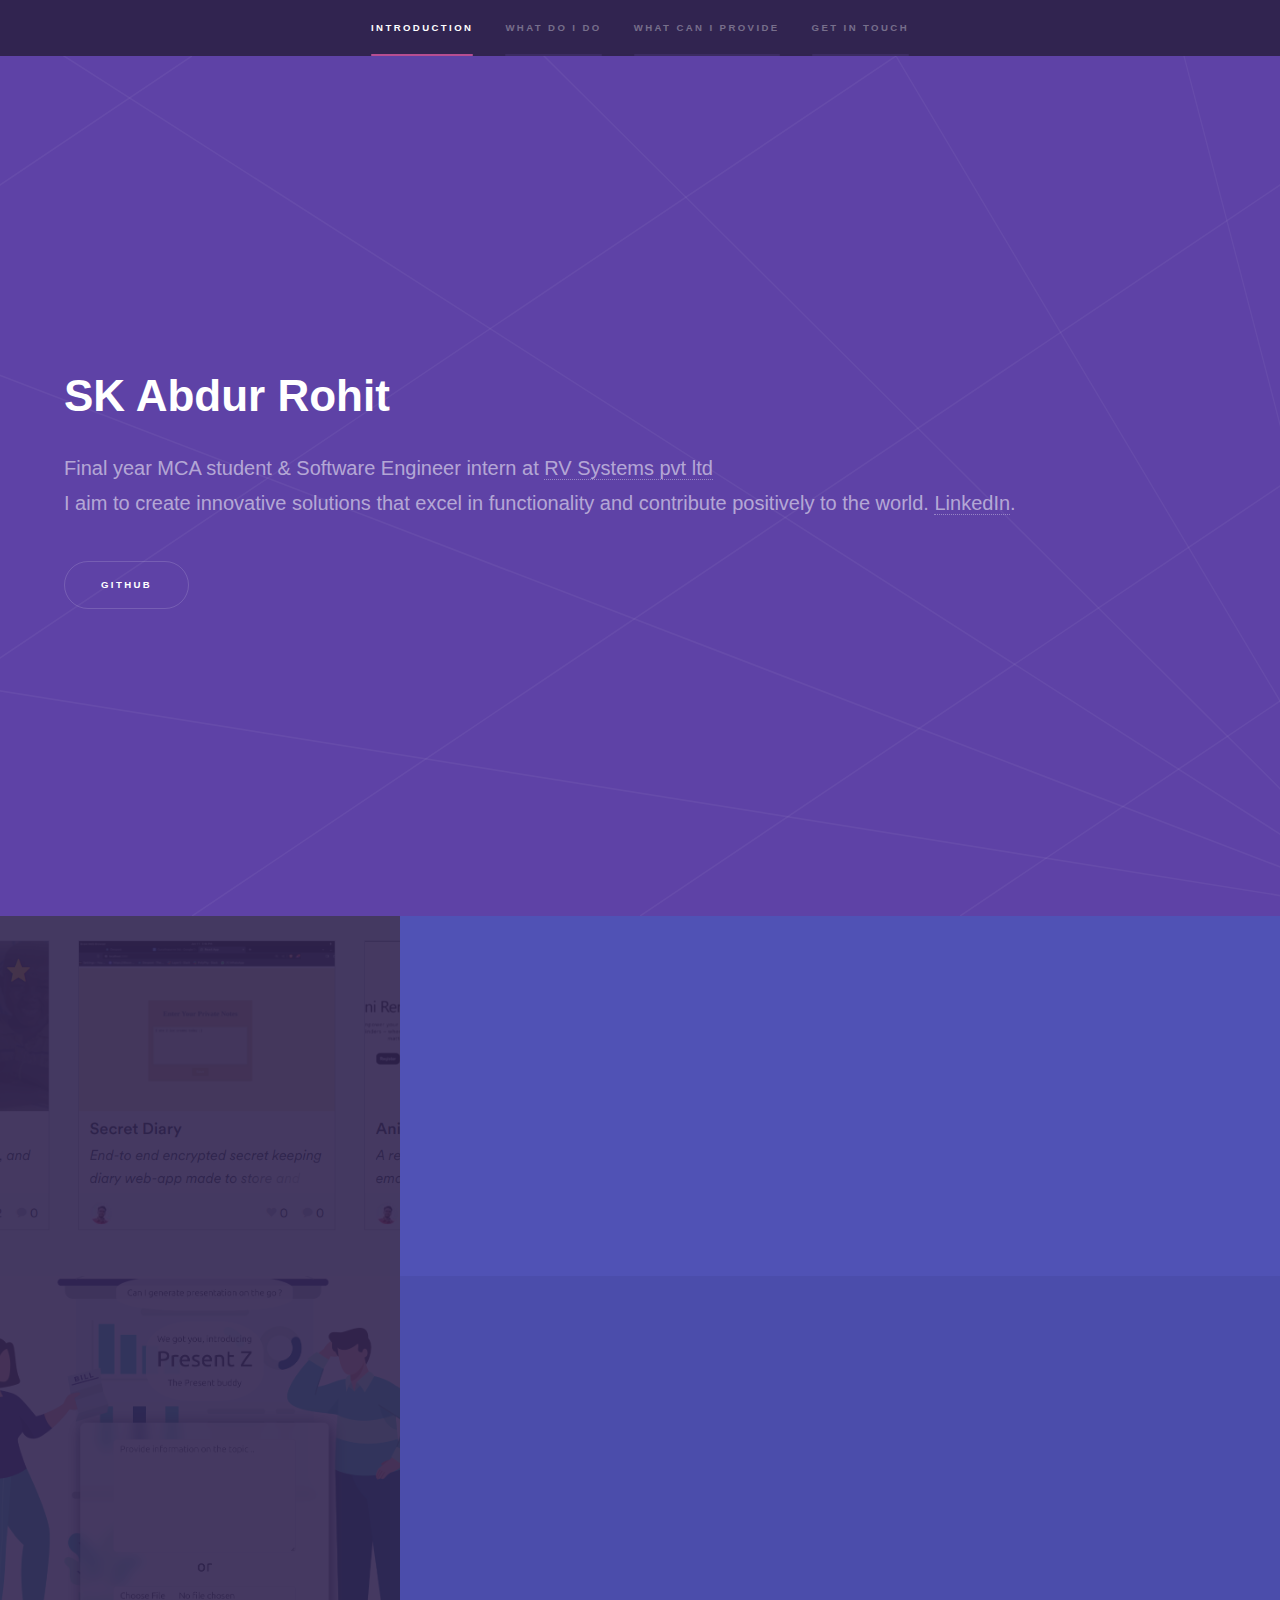
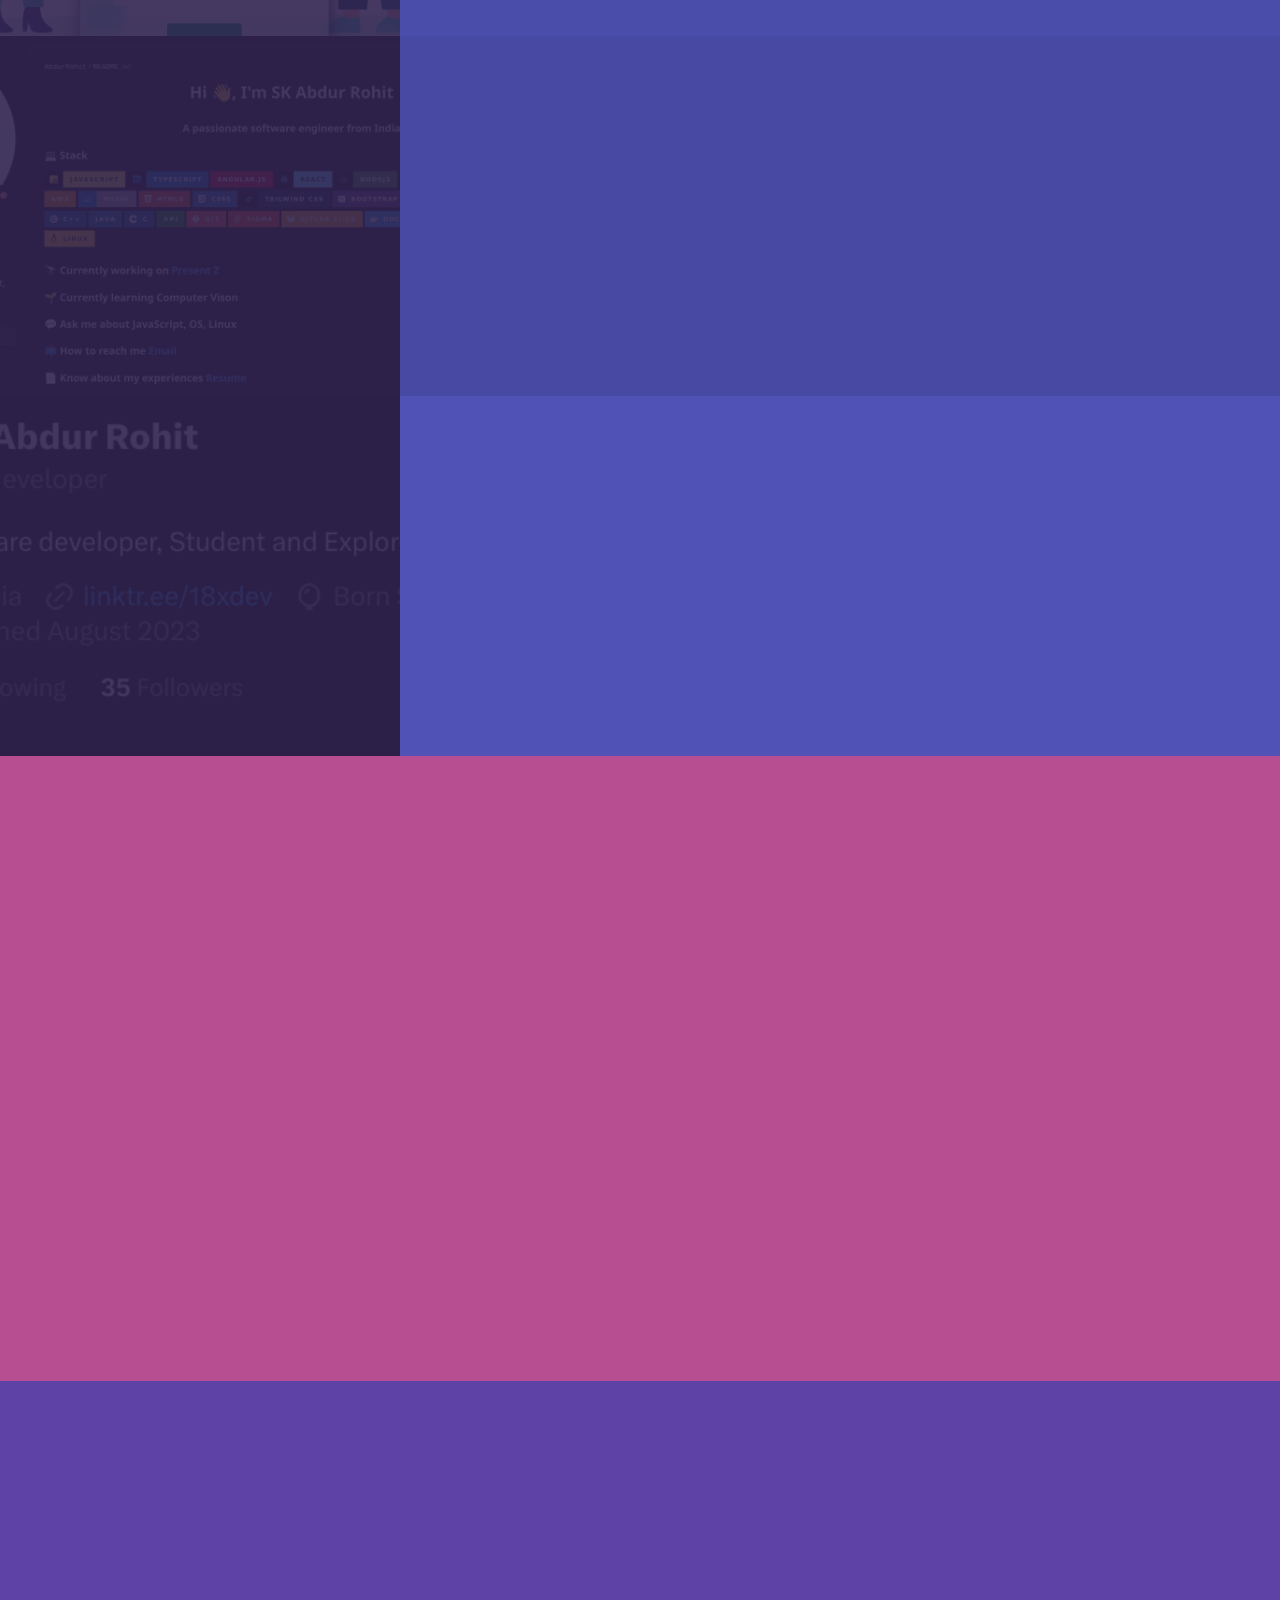
==== index.html @ ca2b03bc "... Adding files" ====
<!DOCTYPE HTML>
<html>
	<head>
		<title>Sheikh Abdur Rohit portfolio</title>
		<meta charset="utf-8" />
		<meta name="viewport" content="width=device-width, initial-scale=1, user-scalable=no" />
		<link rel="stylesheet" href="assets/css/main.css" />
		<noscript><link rel="stylesheet" href="assets/css/noscript.css" /></noscript>
	</head>
	<body class="is-preload">

		<!-- Sidebar -->
			<section id="sidebar">
				<div class="inner">
					<nav>
						<ul>
							<li><a href="#intro">Introduction</a></li>
							<li><a href="#one">What do I do</a></li>
							<li><a href="#two">What can I provide</a></li>
							<li><a href="#three">Get in touch</a></li>
						</ul>
					</nav>
				</div>
			</section>

		<!-- Wrapper -->
			<div id="wrapper">

				<!-- Intro -->
					<section id="intro" class="wrapper style1 fullscreen fade-up">
						<div class="inner">
							<h1>SK Abdur Rohit</h1>
							<p>	Final year MCA student & Software Engineer intern at <a href="https://www.linkedin.com/in/vigneshranganathan15/">RV Systems pvt ltd</a><br />
							I aim to create innovative solutions that excel in functionality and contribute positively to the world. <a href="https://www.linkedin.com/in/sheikh-abdur-rohit-61131321a/">LinkedIn</a>.</p>
							<ul class="actions">
								<li><a href="https://github.com/abdurRohit/" class="button scrolly">GitHub</a></li>
							</ul>
						</div>
					</section>

				<!-- One -->
					<section id="one" class="wrapper style2 spotlights">
						<section>
							<a href="#" class="image"><img src="images/devpost.png" alt="" data-position="center center" /></a>
							<div class="content">
								<div class="inner">
									<h2>Hackathons at devpost</h2>
									<p>This is where I post all my done projects in various technologies like blockchain, AI etc for Hackathons </p>
									<ul class="actions">
										<li><a href="https://devpost.com/sheikhofficial2023" class="button">devpost.com/sheikhofficial2023</a></li>
									</ul>
								</div>
							</div>
						</section>
						<section>
							<a href="#" class="image"><img src="images/presentz.png" alt="" data-position="top center" /></a>
							<div class="content">
								<div class="inner">
									<h2>Present buddy</h2>
									<p>Take take a look at my recent works. A presentation generator using the help of Gemini API and JavaScript libraries.</p>
									<ul class="actions">
										<li><a href="https://presentz.app/" class="button">presentz.app</a></li>
									</ul>
								</div>
							</div>
						</section>
						<section>
							<a href="#" class="image"><img src="images/github.png" alt="" data-position="top center" /></a>
							<div class="content">
								<div class="inner">
									<h2>GitHub</h2>
									<p>I love to code and work on exciting project. Take take a look at my github account to see my recent works.</p>
									<ul class="actions">
										<li><a href="https://github.com/abdurRohit/" class="button">Learn more</a></li>
									</ul>
								</div>
							</div>
						</section>
						<section>
							<a href="#" class="image"><img src="images/twitter.png	" alt="" data-position="25% 25%" /></a>
							<div class="content">
								<div class="inner">
									<h2>Twitter</h2>
									<p>I am moderately active on twitter I post my works and some exciting insigts on tech or some interesting discovery. Do give a follow I will follow back.</p>
									<ul class="actions">
										<li><a href="https://twitter.com/18xdeveloper" class="button">Learn more</a></li>
									</ul>
								</div>
							</div>
						</section>
					</section>

				<!-- Two -->
					<section id="two" class="wrapper style3 fade-up">
						<div class="inner">
							<h2>What can I provide</h2>
							<p>With hands-on experience in full-stack application building, mainly in backend development, and with a keen interest in understanding the broader context of technology and also the world of open source. With hands-on experience in building robust and functional frontend development within React js, and Angular and, throughout his career, has always aimed at crafting user-friendly applications. With a blend of technical expertise in Backend development with Python and node js frameworks.</p>
							<div class="features">
								<section>
									<span class="icon solid major fa-code"></span>
									<h3>Software development</h3>
								</section>
								<section>
									<span class="icon solid major fa-desktop"></span>
									<h3>Coding mentorship</h3>
								</section>
								<section>
									<span class="icon major fa-gem"></span>
									<h3>Research assistance</h3>
								</section>
							</div>
							
							<ul class="actions">
								<li><a href="https://www.linkedin.com/in/sheikh-abdur-rohit-61131321a/" class="button">LinkedIn.com</a></li>
							</ul>
						</div>
					</section>	

				<!-- Three -->
					<section id="three" class="wrapper style1 fade-up">
						<div class="inner">
							<h2>Get in touch</h2>
				
					
											<h3>Social</h3>
											<ul class="icons">
												<li><a href="https://twitter.com/18xdeveloper" class="icon brands fa-twitter"><span class="label">Twitter</span></a></li>
												<li><a href="https://github.com/abdurRohit/" class="icon brands fa-github"><span class="label">GitHub</span></a></li>
												<li><a href="https://www.instagram.com/ig__sheikh/" class="icon brands fa-instagram"><span class="label">Instagram</span></a></li>
												<li><a href="https://www.linkedin.com/in/sheikh-abdur-rohit-61131321a/" class="icon brands fa-linkedin-in"><span class="label">LinkedIn</span></a></li>
											</ul>
										</li>
									</ul>
								</section>
							</div>
						</div>
					</section>

			</div>

		<!-- Footer -->
	

		<!-- Scripts -->
			<script src="assets/js/jquery.min.js"></script>
			<script src="assets/js/jquery.scrollex.min.js"></script>
			<script src="assets/js/jquery.scrolly.min.js"></script>
			<script src="assets/js/browser.min.js"></script>
			<script src="assets/js/breakpoints.min.js"></script>
			<script src="assets/js/util.js"></script>
			<script src="assets/js/main.js"></script>

	</body>
</html>
---- assets/css/main.css ----
@import url(fontawesome-all.min.css);

/*
	Hyperspace by HTML5 UP
	html5up.net | @ajlkn
	Free for personal and commercial use under the CCA 3.0 license (html5up.net/license)
*/

html, body, div, span, applet, object,
iframe, h1, h2, h3, h4, h5, h6, p, blockquote,
pre, a, abbr, acronym, address, big, cite,
code, del, dfn, em, img, ins, kbd, q, s, samp,
small, strike, strong, sub, sup, tt, var, b,
u, i, center, dl, dt, dd, ol, ul, li, fieldset,
form, label, legend, table, caption, tbody,
tfoot, thead, tr, th, td, article, aside,
canvas, details, embed, figure, figcaption,
footer, header, hgroup, menu, nav, output, ruby,
section, summary, time, mark, audio, video {
	margin: 0;
	padding: 0;
	border: 0;
	font-size: 100%;
	font: inherit;
	vertical-align: baseline;}

article, aside, details, figcaption, figure,
footer, header, hgroup, menu, nav, section {
	display: block;}

body {
	line-height: 1;
}

ol, ul {
	list-style: none;
}

blockquote, q {
	quotes: none;
}

	blockquote:before, blockquote:after, q:before, q:after {
		content: '';
		content: none;
	}

table {
	border-collapse: collapse;
	border-spacing: 0;
}

body {
	-webkit-text-size-adjust: none;
}

mark {
	background-color: transparent;
	color: inherit;
}

input::-moz-focus-inner {
	border: 0;
	padding: 0;
}

input, select, textarea {
	-moz-appearance: none;
	-webkit-appearance: none;
	-ms-appearance: none;
	appearance: none;
}

/* Basic */

	@-ms-viewport {
		width: device-width;
	}

	body {
		-ms-overflow-style: scrollbar;
	}

	@media screen and (max-width: 480px) {

		html, body {
			min-width: 320px;
		}

	}

	html {
		box-sizing: border-box;
	}

	*, *:before, *:after {
		box-sizing: inherit;
	}

	body {
		background: #312450;
	}

		body.is-preload *, body.is-preload *:before, body.is-preload *:after {
			-moz-animation: none !important;
			-webkit-animation: none !important;
			-ms-animation: none !important;
			animation: none !important;
			-moz-transition: none !important;
			-webkit-transition: none !important;
			-ms-transition: none !important;
			transition: none !important;
		}

/* Type */

	body, input, select, textarea {
		color: rgba(255, 255, 255, 0.55);
		font-family: Arial, Helvetica, sans-serif;
		font-size: 16.5pt;
		font-weight: normal;
		line-height: 1.75;
	}

		@media screen and (max-width: 1680px) {

			body, input, select, textarea {
				font-size: 13pt;
			}

		}

		@media screen and (max-width: 1280px) {

			body, input, select, textarea {
				font-size: 12pt;
			}

		}

		@media screen and (max-width: 360px) {

			body, input, select, textarea {
				font-size: 11pt;
			}

		}

	a {
		-moz-transition: color 0.2s ease, border-bottom-color 0.2s ease;
		-webkit-transition: color 0.2s ease, border-bottom-color 0.2s ease;
		-ms-transition: color 0.2s ease, border-bottom-color 0.2s ease;
		transition: color 0.2s ease, border-bottom-color 0.2s ease;
		border-bottom: dotted 1px rgba(255, 255, 255, 0.35);
		color: inherit;
		text-decoration: none;
	}

		a:hover {
			border-bottom-color: transparent;
			color: #ffffff;
		}

	strong, b {
		color: #ffffff;
		font-weight: bold;
	}

	em, i {
		font-style: italic;
	}

	p {
		margin: 0 0 2em 0;
	}

	h1, h2, h3, h4, h5, h6 {
		color: #ffffff;
		font-weight: bold;
		line-height: 1.5;
		margin: 0 0 0.5em 0;
	}

		h1 a, h2 a, h3 a, h4 a, h5 a, h6 a {
			color: inherit;
			text-decoration: none;
		}

	h1 {
		font-size: 2.75em;
	}

		h1.major {
			margin: 0 0 1.3em 0;
			position: relative;
			padding-bottom: 0.35em;
		}

			h1.major:after {
				background-image: -moz-linear-gradient(to right, #5e42a6, #b74e91);
				background-image: -webkit-linear-gradient(to right, #5e42a6, #b74e91);
				background-image: -ms-linear-gradient(to right, #5e42a6, #b74e91);
				background-image: linear-gradient(to right, #5e42a6, #b74e91);
				-moz-transition: max-width 0.2s ease;
				-webkit-transition: max-width 0.2s ease;
				-ms-transition: max-width 0.2s ease;
				transition: max-width 0.2s ease;
				border-radius: 0.2em;
				bottom: 0;
				content: '';
				height: 0.05em;
				position: absolute;
				right: 0;
				width: 100%;
			}

	h2 {
		font-size: 1.75em;
	}

	h3 {
		font-size: 1.1em;
	}

	h4 {
		font-size: 1em;
	}

	h5 {
		font-size: 0.8em;
	}

	h6 {
		font-size: 0.6em;
	}

	@media screen and (max-width: 736px) {

		h1 {
			font-size: 2em;
		}

		h2 {
			font-size: 1.25em;
		}

		h3 {
			font-size: 1em;
		}

		h4 {
			font-size: 0.8em;
		}

		h5 {
			font-size: 0.6em;
		}

		h6 {
			font-size: 0.6em;
		}

	}

	sub {
		font-size: 0.8em;
		position: relative;
		top: 0.5em;
	}

	sup {
		font-size: 0.8em;
		position: relative;
		top: -0.5em;
	}

	blockquote {
		border-left: solid 4px rgba(255, 255, 255, 0.15);
		font-style: italic;
		margin: 0 0 2em 0;
		padding: 0.5em 0 0.5em 2em;
	}

	code {
		background: rgba(255, 255, 255, 0.05);
		border-radius: 0.25em;
		border: solid 1px rgba(255, 255, 255, 0.15);
		font-family: "Courier New", monospace;
		font-size: 0.9em;
		margin: 0 0.25em;
		padding: 0.25em 0.65em;
	}

	pre {
		-webkit-overflow-scrolling: touch;
		font-family: "Courier New", monospace;
		font-size: 0.9em;
		margin: 0 0 2em 0;
	}

		pre code {
			display: block;
			line-height: 1.75em;
			padding: 1em 1.5em;
			overflow-x: auto;
		}

	hr {
		border: 0;
		border-bottom: solid 1px rgba(255, 255, 255, 0.15);
		margin: 2em 0;
	}

		hr.major {
			margin: 3em 0;
		}

	.align-left {
		text-align: left;
	}

	.align-center {
		text-align: center;
	}

	.align-right {
		text-align: right;
	}

/* Row */

	.row {
		display: flex;
		flex-wrap: wrap;
		box-sizing: border-box;
		align-items: stretch;
	}

		.row > * {
			box-sizing: border-box;
		}

		.row.gtr-uniform > * > :last-child {
			margin-bottom: 0;
		}

		.row.aln-left {
			justify-content: flex-start;
		}

		.row.aln-center {
			justify-content: center;
		}

		.row.aln-right {
			justify-content: flex-end;
		}

		.row.aln-top {
			align-items: flex-start;
		}

		.row.aln-middle {
			align-items: center;
		}

		.row.aln-bottom {
			align-items: flex-end;
		}

		.row > .imp {
			order: -1;
		}

		.row > .col-1 {
			width: 8.33333%;
		}

		.row > .off-1 {
			margin-left: 8.33333%;
		}

		.row > .col-2 {
			width: 16.66667%;
		}

		.row > .off-2 {
			margin-left: 16.66667%;
		}

		.row > .col-3 {
			width: 25%;
		}

		.row > .off-3 {
			margin-left: 25%;
		}

		.row > .col-4 {
			width: 33.33333%;
		}

		.row > .off-4 {
			margin-left: 33.33333%;
		}

		.row > .col-5 {
			width: 41.66667%;
		}

		.row > .off-5 {
			margin-left: 41.66667%;
		}

		.row > .col-6 {
			width: 50%;
		}

		.row > .off-6 {
			margin-left: 50%;
		}

		.row > .col-7 {
			width: 58.33333%;
		}

		.row > .off-7 {
			margin-left: 58.33333%;
		}

		.row > .col-8 {
			width: 66.66667%;
		}

		.row > .off-8 {
			margin-left: 66.66667%;
		}

		.row > .col-9 {
			width: 75%;
		}

		.row > .off-9 {
			margin-left: 75%;
		}

		.row > .col-10 {
			width: 83.33333%;
		}

		.row > .off-10 {
			margin-left: 83.33333%;
		}

		.row > .col-11 {
			width: 91.66667%;
		}

		.row > .off-11 {
			margin-left: 91.66667%;
		}

		.row > .col-12 {
			width: 100%;
		}

		.row > .off-12 {
			margin-left: 100%;
		}

		.row.gtr-0 {
			margin-top: 0;
			margin-left: 0em;
		}

			.row.gtr-0 > * {
				padding: 0 0 0 0em;
			}

			.row.gtr-0.gtr-uniform {
				margin-top: 0em;
			}

				.row.gtr-0.gtr-uniform > * {
					padding-top: 0em;
				}

		.row.gtr-25 {
			margin-top: 0;
			margin-left: -0.375em;
		}

			.row.gtr-25 > * {
				padding: 0 0 0 0.375em;
			}

			.row.gtr-25.gtr-uniform {
				margin-top: -0.375em;
			}

				.row.gtr-25.gtr-uniform > * {
					padding-top: 0.375em;
				}

		.row.gtr-50 {
			margin-top: 0;
			margin-left: -0.75em;
		}

			.row.gtr-50 > * {
				padding: 0 0 0 0.75em;
			}

			.row.gtr-50.gtr-uniform {
				margin-top: -0.75em;
			}

				.row.gtr-50.gtr-uniform > * {
					padding-top: 0.75em;
				}

		.row {
			margin-top: 0;
			margin-left: -1.5em;
		}

			.row > * {
				padding: 0 0 0 1.5em;
			}

			.row.gtr-uniform {
				margin-top: -1.5em;
			}

				.row.gtr-uniform > * {
					padding-top: 1.5em;
				}

		.row.gtr-150 {
			margin-top: 0;
			margin-left: -2.25em;
		}

			.row.gtr-150 > * {
				padding: 0 0 0 2.25em;
			}

			.row.gtr-150.gtr-uniform {
				margin-top: -2.25em;
			}

				.row.gtr-150.gtr-uniform > * {
					padding-top: 2.25em;
				}

		.row.gtr-200 {
			margin-top: 0;
			margin-left: -3em;
		}

			.row.gtr-200 > * {
				padding: 0 0 0 3em;
			}

			.row.gtr-200.gtr-uniform {
				margin-top: -3em;
			}

				.row.gtr-200.gtr-uniform > * {
					padding-top: 3em;
				}

		@media screen and (max-width: 1680px) {

			.row {
				display: flex;
				flex-wrap: wrap;
				box-sizing: border-box;
				align-items: stretch;
			}

				.row > * {
					box-sizing: border-box;
				}

				.row.gtr-uniform > * > :last-child {
					margin-bottom: 0;
				}

				.row.aln-left {
					justify-content: flex-start;
				}

				.row.aln-center {
					justify-content: center;
				}

				.row.aln-right {
					justify-content: flex-end;
				}

				.row.aln-top {
					align-items: flex-start;
				}

				.row.aln-middle {
					align-items: center;
				}

				.row.aln-bottom {
					align-items: flex-end;
				}

				.row > .imp-xlarge {
					order: -1;
				}

				.row > .col-1-xlarge {
					width: 8.33333%;
				}

				.row > .off-1-xlarge {
					margin-left: 8.33333%;
				}

				.row > .col-2-xlarge {
					width: 16.66667%;
				}

				.row > .off-2-xlarge {
					margin-left: 16.66667%;
				}

				.row > .col-3-xlarge {
					width: 25%;
				}

				.row > .off-3-xlarge {
					margin-left: 25%;
				}

				.row > .col-4-xlarge {
					width: 33.33333%;
				}

				.row > .off-4-xlarge {
					margin-left: 33.33333%;
				}

				.row > .col-5-xlarge {
					width: 41.66667%;
				}

				.row > .off-5-xlarge {
					margin-left: 41.66667%;
				}

				.row > .col-6-xlarge {
					width: 50%;
				}

				.row > .off-6-xlarge {
					margin-left: 50%;
				}

				.row > .col-7-xlarge {
					width: 58.33333%;
				}

				.row > .off-7-xlarge {
					margin-left: 58.33333%;
				}

				.row > .col-8-xlarge {
					width: 66.66667%;
				}

				.row > .off-8-xlarge {
					margin-left: 66.66667%;
				}

				.row > .col-9-xlarge {
					width: 75%;
				}

				.row > .off-9-xlarge {
					margin-left: 75%;
				}

				.row > .col-10-xlarge {
					width: 83.33333%;
				}

				.row > .off-10-xlarge {
					margin-left: 83.33333%;
				}

				.row > .col-11-xlarge {
					width: 91.66667%;
				}

				.row > .off-11-xlarge {
					margin-left: 91.66667%;
				}

				.row > .col-12-xlarge {
					width: 100%;
				}

				.row > .off-12-xlarge {
					margin-left: 100%;
				}

				.row.gtr-0 {
					margin-top: 0;
					margin-left: 0em;
				}

					.row.gtr-0 > * {
						padding: 0 0 0 0em;
					}

					.row.gtr-0.gtr-uniform {
						margin-top: 0em;
					}

						.row.gtr-0.gtr-uniform > * {
							padding-top: 0em;
						}

				.row.gtr-25 {
					margin-top: 0;
					margin-left: -0.375em;
				}

					.row.gtr-25 > * {
						padding: 0 0 0 0.375em;
					}

					.row.gtr-25.gtr-uniform {
						margin-top: -0.375em;
					}

						.row.gtr-25.gtr-uniform > * {
							padding-top: 0.375em;
						}

				.row.gtr-50 {
					margin-top: 0;
					margin-left: -0.75em;
				}

					.row.gtr-50 > * {
						padding: 0 0 0 0.75em;
					}

					.row.gtr-50.gtr-uniform {
						margin-top: -0.75em;
					}

						.row.gtr-50.gtr-uniform > * {
							padding-top: 0.75em;
						}

				.row {
					margin-top: 0;
					margin-left: -1.5em;
				}

					.row > * {
						padding: 0 0 0 1.5em;
					}

					.row.gtr-uniform {
						margin-top: -1.5em;
					}

						.row.gtr-uniform > * {
							padding-top: 1.5em;
						}

				.row.gtr-150 {
					margin-top: 0;
					margin-left: -2.25em;
				}

					.row.gtr-150 > * {
						padding: 0 0 0 2.25em;
					}

					.row.gtr-150.gtr-uniform {
						margin-top: -2.25em;
					}

						.row.gtr-150.gtr-uniform > * {
							padding-top: 2.25em;
						}

				.row.gtr-200 {
					margin-top: 0;
					margin-left: -3em;
				}

					.row.gtr-200 > * {
						padding: 0 0 0 3em;
					}

					.row.gtr-200.gtr-uniform {
						margin-top: -3em;
					}

						.row.gtr-200.gtr-uniform > * {
							padding-top: 3em;
						}

		}

		@media screen and (max-width: 1280px) {

			.row {
				display: flex;
				flex-wrap: wrap;
				box-sizing: border-box;
				align-items: stretch;
			}

				.row > * {
					box-sizing: border-box;
				}

				.row.gtr-uniform > * > :last-child {
					margin-bottom: 0;
				}

				.row.aln-left {
					justify-content: flex-start;
				}

				.row.aln-center {
					justify-content: center;
				}

				.row.aln-right {
					justify-content: flex-end;
				}

				.row.aln-top {
					align-items: flex-start;
				}

				.row.aln-middle {
					align-items: center;
				}

				.row.aln-bottom {
					align-items: flex-end;
				}

				.row > .imp-large {
					order: -1;
				}

				.row > .col-1-large {
					width: 8.33333%;
				}

				.row > .off-1-large {
					margin-left: 8.33333%;
				}

				.row > .col-2-large {
					width: 16.66667%;
				}

				.row > .off-2-large {
					margin-left: 16.66667%;
				}

				.row > .col-3-large {
					width: 25%;
				}

				.row > .off-3-large {
					margin-left: 25%;
				}

				.row > .col-4-large {
					width: 33.33333%;
				}

				.row > .off-4-large {
					margin-left: 33.33333%;
				}

				.row > .col-5-large {
					width: 41.66667%;
				}

				.row > .off-5-large {
					margin-left: 41.66667%;
				}

				.row > .col-6-large {
					width: 50%;
				}

				.row > .off-6-large {
					margin-left: 50%;
				}

				.row > .col-7-large {
					width: 58.33333%;
				}

				.row > .off-7-large {
					margin-left: 58.33333%;
				}

				.row > .col-8-large {
					width: 66.66667%;
				}

				.row > .off-8-large {
					margin-left: 66.66667%;
				}

				.row > .col-9-large {
					width: 75%;
				}

				.row > .off-9-large {
					margin-left: 75%;
				}

				.row > .col-10-large {
					width: 83.33333%;
				}

				.row > .off-10-large {
					margin-left: 83.33333%;
				}

				.row > .col-11-large {
					width: 91.66667%;
				}

				.row > .off-11-large {
					margin-left: 91.66667%;
				}

				.row > .col-12-large {
					width: 100%;
				}

				.row > .off-12-large {
					margin-left: 100%;
				}

				.row.gtr-0 {
					margin-top: 0;
					margin-left: 0em;
				}

					.row.gtr-0 > * {
						padding: 0 0 0 0em;
					}

					.row.gtr-0.gtr-uniform {
						margin-top: 0em;
					}

						.row.gtr-0.gtr-uniform > * {
							padding-top: 0em;
						}

				.row.gtr-25 {
					margin-top: 0;
					margin-left: -0.375em;
				}

					.row.gtr-25 > * {
						padding: 0 0 0 0.375em;
					}

					.row.gtr-25.gtr-uniform {
						margin-top: -0.375em;
					}

						.row.gtr-25.gtr-uniform > * {
							padding-top: 0.375em;
						}

				.row.gtr-50 {
					margin-top: 0;
					margin-left: -0.75em;
				}

					.row.gtr-50 > * {
						padding: 0 0 0 0.75em;
					}

					.row.gtr-50.gtr-uniform {
						margin-top: -0.75em;
					}

						.row.gtr-50.gtr-uniform > * {
							padding-top: 0.75em;
						}

				.row {
					margin-top: 0;
					margin-left: -1.5em;
				}

					.row > * {
						padding: 0 0 0 1.5em;
					}

					.row.gtr-uniform {
						margin-top: -1.5em;
					}

						.row.gtr-uniform > * {
							padding-top: 1.5em;
						}

				.row.gtr-150 {
					margin-top: 0;
					margin-left: -2.25em;
				}

					.row.gtr-150 > * {
						padding: 0 0 0 2.25em;
					}

					.row.gtr-150.gtr-uniform {
						margin-top: -2.25em;
					}

						.row.gtr-150.gtr-uniform > * {
							padding-top: 2.25em;
						}

				.row.gtr-200 {
					margin-top: 0;
					margin-left: -3em;
				}

					.row.gtr-200 > * {
						padding: 0 0 0 3em;
					}

					.row.gtr-200.gtr-uniform {
						margin-top: -3em;
					}

						.row.gtr-200.gtr-uniform > * {
							padding-top: 3em;
						}

		}

		@media screen and (max-width: 980px) {

			.row {
				display: flex;
				flex-wrap: wrap;
				box-sizing: border-box;
				align-items: stretch;
			}

				.row > * {
					box-sizing: border-box;
				}

				.row.gtr-uniform > * > :last-child {
					margin-bottom: 0;
				}

				.row.aln-left {
					justify-content: flex-start;
				}

				.row.aln-center {
					justify-content: center;
				}

				.row.aln-right {
					justify-content: flex-end;
				}

				.row.aln-top {
					align-items: flex-start;
				}

				.row.aln-middle {
					align-items: center;
				}

				.row.aln-bottom {
					align-items: flex-end;
				}

				.row > .imp-medium {
					order: -1;
				}

				.row > .col-1-medium {
					width: 8.33333%;
				}

				.row > .off-1-medium {
					margin-left: 8.33333%;
				}

				.row > .col-2-medium {
					width: 16.66667%;
				}

				.row > .off-2-medium {
					margin-left: 16.66667%;
				}

				.row > .col-3-medium {
					width: 25%;
				}

				.row > .off-3-medium {
					margin-left: 25%;
				}

				.row > .col-4-medium {
					width: 33.33333%;
				}

				.row > .off-4-medium {
					margin-left: 33.33333%;
				}

				.row > .col-5-medium {
					width: 41.66667%;
				}

				.row > .off-5-medium {
					margin-left: 41.66667%;
				}

				.row > .col-6-medium {
					width: 50%;
				}

				.row > .off-6-medium {
					margin-left: 50%;
				}

				.row > .col-7-medium {
					width: 58.33333%;
				}

				.row > .off-7-medium {
					margin-left: 58.33333%;
				}

				.row > .col-8-medium {
					width: 66.66667%;
				}

				.row > .off-8-medium {
					margin-left: 66.66667%;
				}

				.row > .col-9-medium {
					width: 75%;
				}

				.row > .off-9-medium {
					margin-left: 75%;
				}

				.row > .col-10-medium {
					width: 83.33333%;
				}

				.row > .off-10-medium {
					margin-left: 83.33333%;
				}

				.row > .col-11-medium {
					width: 91.66667%;
				}

				.row > .off-11-medium {
					margin-left: 91.66667%;
				}

				.row > .col-12-medium {
					width: 100%;
				}

				.row > .off-12-medium {
					margin-left: 100%;
				}

				.row.gtr-0 {
					margin-top: 0;
					margin-left: 0em;
				}

					.row.gtr-0 > * {
						padding: 0 0 0 0em;
					}

					.row.gtr-0.gtr-uniform {
						margin-top: 0em;
					}

						.row.gtr-0.gtr-uniform > * {
							padding-top: 0em;
						}

				.row.gtr-25 {
					margin-top: 0;
					margin-left: -0.375em;
				}

					.row.gtr-25 > * {
						padding: 0 0 0 0.375em;
					}

					.row.gtr-25.gtr-uniform {
						margin-top: -0.375em;
					}

						.row.gtr-25.gtr-uniform > * {
							padding-top: 0.375em;
						}

				.row.gtr-50 {
					margin-top: 0;
					margin-left: -0.75em;
				}

					.row.gtr-50 > * {
						padding: 0 0 0 0.75em;
					}

					.row.gtr-50.gtr-uniform {
						margin-top: -0.75em;
					}

						.row.gtr-50.gtr-uniform > * {
							padding-top: 0.75em;
						}

				.row {
					margin-top: 0;
					margin-left: -1.5em;
				}

					.row > * {
						padding: 0 0 0 1.5em;
					}

					.row.gtr-uniform {
						margin-top: -1.5em;
					}

						.row.gtr-uniform > * {
							padding-top: 1.5em;
						}

				.row.gtr-150 {
					margin-top: 0;
					margin-left: -2.25em;
				}

					.row.gtr-150 > * {
						padding: 0 0 0 2.25em;
					}

					.row.gtr-150.gtr-uniform {
						margin-top: -2.25em;
					}

						.row.gtr-150.gtr-uniform > * {
							padding-top: 2.25em;
						}

				.row.gtr-200 {
					margin-top: 0;
					margin-left: -3em;
				}

					.row.gtr-200 > * {
						padding: 0 0 0 3em;
					}

					.row.gtr-200.gtr-uniform {
						margin-top: -3em;
					}

						.row.gtr-200.gtr-uniform > * {
							padding-top: 3em;
						}

		}

		@media screen and (max-width: 736px) {

			.row {
				display: flex;
				flex-wrap: wrap;
				box-sizing: border-box;
				align-items: stretch;
			}

				.row > * {
					box-sizing: border-box;
				}

				.row.gtr-uniform > * > :last-child {
					margin-bottom: 0;
				}

				.row.aln-left {
					justify-content: flex-start;
				}

				.row.aln-center {
					justify-content: center;
				}

				.row.aln-right {
					justify-content: flex-end;
				}

				.row.aln-top {
					align-items: flex-start;
				}

				.row.aln-middle {
					align-items: center;
				}

				.row.aln-bottom {
					align-items: flex-end;
				}

				.row > .imp-small {
					order: -1;
				}

				.row > .col-1-small {
					width: 8.33333%;
				}

				.row > .off-1-small {
					margin-left: 8.33333%;
				}

				.row > .col-2-small {
					width: 16.66667%;
				}

				.row > .off-2-small {
					margin-left: 16.66667%;
				}

				.row > .col-3-small {
					width: 25%;
				}

				.row > .off-3-small {
					margin-left: 25%;
				}

				.row > .col-4-small {
					width: 33.33333%;
				}

				.row > .off-4-small {
					margin-left: 33.33333%;
				}

				.row > .col-5-small {
					width: 41.66667%;
				}

				.row > .off-5-small {
					margin-left: 41.66667%;
				}

				.row > .col-6-small {
					width: 50%;
				}

				.row > .off-6-small {
					margin-left: 50%;
				}

				.row > .col-7-small {
					width: 58.33333%;
				}

				.row > .off-7-small {
					margin-left: 58.33333%;
				}

				.row > .col-8-small {
					width: 66.66667%;
				}

				.row > .off-8-small {
					margin-left: 66.66667%;
				}

				.row > .col-9-small {
					width: 75%;
				}

				.row > .off-9-small {
					margin-left: 75%;
				}

				.row > .col-10-small {
					width: 83.33333%;
				}

				.row > .off-10-small {
					margin-left: 83.33333%;
				}

				.row > .col-11-small {
					width: 91.66667%;
				}

				.row > .off-11-small {
					margin-left: 91.66667%;
				}

				.row > .col-12-small {
					width: 100%;
				}

				.row > .off-12-small {
					margin-left: 100%;
				}

				.row.gtr-0 {
					margin-top: 0;
					margin-left: 0em;
				}

					.row.gtr-0 > * {
						padding: 0 0 0 0em;
					}

					.row.gtr-0.gtr-uniform {
						margin-top: 0em;
					}

						.row.gtr-0.gtr-uniform > * {
							padding-top: 0em;
						}

				.row.gtr-25 {
					margin-top: 0;
					margin-left: -0.375em;
				}

					.row.gtr-25 > * {
						padding: 0 0 0 0.375em;
					}

					.row.gtr-25.gtr-uniform {
						margin-top: -0.375em;
					}

						.row.gtr-25.gtr-uniform > * {
							padding-top: 0.375em;
						}

				.row.gtr-50 {
					margin-top: 0;
					margin-left: -0.75em;
				}

					.row.gtr-50 > * {
						padding: 0 0 0 0.75em;
					}

					.row.gtr-50.gtr-uniform {
						margin-top: -0.75em;
					}

						.row.gtr-50.gtr-uniform > * {
							padding-top: 0.75em;
						}

				.row {
					margin-top: 0;
					margin-left: -1.5em;
				}

					.row > * {
						padding: 0 0 0 1.5em;
					}

					.row.gtr-uniform {
						margin-top: -1.5em;
					}

						.row.gtr-uniform > * {
							padding-top: 1.5em;
						}

				.row.gtr-150 {
					margin-top: 0;
					margin-left: -2.25em;
				}

					.row.gtr-150 > * {
						padding: 0 0 0 2.25em;
					}

					.row.gtr-150.gtr-uniform {
						margin-top: -2.25em;
					}

						.row.gtr-150.gtr-uniform > * {
							padding-top: 2.25em;
						}

				.row.gtr-200 {
					margin-top: 0;
					margin-left: -3em;
				}

					.row.gtr-200 > * {
						padding: 0 0 0 3em;
					}

					.row.gtr-200.gtr-uniform {
						margin-top: -3em;
					}

						.row.gtr-200.gtr-uniform > * {
							padding-top: 3em;
						}

		}

		@media screen and (max-width: 480px) {

			.row {
				display: flex;
				flex-wrap: wrap;
				box-sizing: border-box;
				align-items: stretch;
			}

				.row > * {
					box-sizing: border-box;
				}

				.row.gtr-uniform > * > :last-child {
					margin-bottom: 0;
				}

				.row.aln-left {
					justify-content: flex-start;
				}

				.row.aln-center {
					justify-content: center;
				}

				.row.aln-right {
					justify-content: flex-end;
				}

				.row.aln-top {
					align-items: flex-start;
				}

				.row.aln-middle {
					align-items: center;
				}

				.row.aln-bottom {
					align-items: flex-end;
				}

				.row > .imp-xsmall {
					order: -1;
				}

				.row > .col-1-xsmall {
					width: 8.33333%;
				}

				.row > .off-1-xsmall {
					margin-left: 8.33333%;
				}

				.row > .col-2-xsmall {
					width: 16.66667%;
				}

				.row > .off-2-xsmall {
					margin-left: 16.66667%;
				}

				.row > .col-3-xsmall {
					width: 25%;
				}

				.row > .off-3-xsmall {
					margin-left: 25%;
				}

				.row > .col-4-xsmall {
					width: 33.33333%;
				}

				.row > .off-4-xsmall {
					margin-left: 33.33333%;
				}

				.row > .col-5-xsmall {
					width: 41.66667%;
				}

				.row > .off-5-xsmall {
					margin-left: 41.66667%;
				}

				.row > .col-6-xsmall {
					width: 50%;
				}

				.row > .off-6-xsmall {
					margin-left: 50%;
				}

				.row > .col-7-xsmall {
					width: 58.33333%;
				}

				.row > .off-7-xsmall {
					margin-left: 58.33333%;
				}

				.row > .col-8-xsmall {
					width: 66.66667%;
				}

				.row > .off-8-xsmall {
					margin-left: 66.66667%;
				}

				.row > .col-9-xsmall {
					width: 75%;
				}

				.row > .off-9-xsmall {
					margin-left: 75%;
				}

				.row > .col-10-xsmall {
					width: 83.33333%;
				}

				.row > .off-10-xsmall {
					margin-left: 83.33333%;
				}

				.row > .col-11-xsmall {
					width: 91.66667%;
				}

				.row > .off-11-xsmall {
					margin-left: 91.66667%;
				}

				.row > .col-12-xsmall {
					width: 100%;
				}

				.row > .off-12-xsmall {
					margin-left: 100%;
				}

				.row.gtr-0 {
					margin-top: 0;
					margin-left: 0em;
				}

					.row.gtr-0 > * {
						padding: 0 0 0 0em;
					}

					.row.gtr-0.gtr-uniform {
						margin-top: 0em;
					}

						.row.gtr-0.gtr-uniform > * {
							padding-top: 0em;
						}

				.row.gtr-25 {
					margin-top: 0;
					margin-left: -0.375em;
				}

					.row.gtr-25 > * {
						padding: 0 0 0 0.375em;
					}

					.row.gtr-25.gtr-uniform {
						margin-top: -0.375em;
					}

						.row.gtr-25.gtr-uniform > * {
							padding-top: 0.375em;
						}

				.row.gtr-50 {
					margin-top: 0;
					margin-left: -0.75em;
				}

					.row.gtr-50 > * {
						padding: 0 0 0 0.75em;
					}

					.row.gtr-50.gtr-uniform {
						margin-top: -0.75em;
					}

						.row.gtr-50.gtr-uniform > * {
							padding-top: 0.75em;
						}

				.row {
					margin-top: 0;
					margin-left: -1.5em;
				}

					.row > * {
						padding: 0 0 0 1.5em;
					}

					.row.gtr-uniform {
						margin-top: -1.5em;
					}

						.row.gtr-uniform > * {
							padding-top: 1.5em;
						}

				.row.gtr-150 {
					margin-top: 0;
					margin-left: -2.25em;
				}

					.row.gtr-150 > * {
						padding: 0 0 0 2.25em;
					}

					.row.gtr-150.gtr-uniform {
						margin-top: -2.25em;
					}

						.row.gtr-150.gtr-uniform > * {
							padding-top: 2.25em;
						}

				.row.gtr-200 {
					margin-top: 0;
					margin-left: -3em;
				}

					.row.gtr-200 > * {
						padding: 0 0 0 3em;
					}

					.row.gtr-200.gtr-uniform {
						margin-top: -3em;
					}

						.row.gtr-200.gtr-uniform > * {
							padding-top: 3em;
						}

		}

/* Box */

	.box {
		border-radius: 0.25em;
		border: solid 1px rgba(255, 255, 255, 0.15);
		margin-bottom: 2em;
		padding: 1.5em;
	}

		.box > :last-child,
		.box > :last-child > :last-child,
		.box > :last-child > :last-child > :last-child {
			margin-bottom: 0;
		}

		.box.alt {
			border: 0;
			border-radius: 0;
			padding: 0;
		}

/* Button */

	input[type="submit"],
	input[type="reset"],
	input[type="button"],
	button,
	.button {
		-moz-appearance: none;
		-webkit-appearance: none;
		-ms-appearance: none;
		appearance: none;
		-moz-transition: border-color 0.2s ease;
		-webkit-transition: border-color 0.2s ease;
		-ms-transition: border-color 0.2s ease;
		transition: border-color 0.2s ease;
		background-color: transparent;
		border: solid 1px !important;
		border-color: rgba(255, 255, 255, 0.15) !important;
		border-radius: 3em;
		color: #ffffff !important;
		cursor: pointer;
		display: inline-block;
		font-size: 0.6em;
		font-weight: bold;
		height: calc(4.75em + 2px);
		letter-spacing: 0.25em;
		line-height: 4.75em;
		outline: 0;
		padding: 0 3.75em;
		position: relative;
		text-align: center;
		text-decoration: none;
		text-transform: uppercase;
		white-space: nowrap;
	}

		input[type="submit"]:after,
		input[type="reset"]:after,
		input[type="button"]:after,
		button:after,
		.button:after {
			-moz-transform: scale(0.25);
			-webkit-transform: scale(0.25);
			-ms-transform: scale(0.25);
			transform: scale(0.25);
			pointer-events: none;
			-moz-transition: opacity 0.2s ease, -moz-transform 0.2s ease;
			-webkit-transition: opacity 0.2s ease, -webkit-transform 0.2s ease;
			-ms-transition: opacity 0.2s ease, -ms-transform 0.2s ease;
			transition: opacity 0.2s ease, transform 0.2s ease;
			background: #ffffff;
			border-radius: 3em;
			content: '';
			height: 100%;
			left: 0;
			opacity: 0;
			position: absolute;
			top: 0;
			width: 100%;
		}

		input[type="submit"].icon:before,
		input[type="reset"].icon:before,
		input[type="button"].icon:before,
		button.icon:before,
		.button.icon:before {
			margin-right: 0.75em;
		}

		input[type="submit"].fit,
		input[type="reset"].fit,
		input[type="button"].fit,
		button.fit,
		.button.fit {
			width: 100%;
		}

		input[type="submit"].small,
		input[type="reset"].small,
		input[type="button"].small,
		button.small,
		.button.small {
			font-size: 0.4em;
		}

		input[type="submit"].large,
		input[type="reset"].large,
		input[type="button"].large,
		button.large,
		.button.large {
			font-size: 0.8em;
		}

		input[type="submit"].primary,
		input[type="reset"].primary,
		input[type="button"].primary,
		button.primary,
		.button.primary {
			background-color: #ffffff;
			color: #312450 !important;
		}

			input[type="submit"].primary:after,
			input[type="reset"].primary:after,
			input[type="button"].primary:after,
			button.primary:after,
			.button.primary:after {
				display: none;
			}

		input[type="submit"].disabled, input[type="submit"]:disabled,
		input[type="reset"].disabled,
		input[type="reset"]:disabled,
		input[type="button"].disabled,
		input[type="button"]:disabled,
		button.disabled,
		button:disabled,
		.button.disabled,
		.button:disabled {
			cursor: default;
			opacity: 0.5;
			pointer-events: none;
		}

		input[type="submit"]:hover,
		input[type="reset"]:hover,
		input[type="button"]:hover,
		button:hover,
		.button:hover {
			border-color: rgba(255, 255, 255, 0.55) !important;
		}

			input[type="submit"]:hover:after,
			input[type="reset"]:hover:after,
			input[type="button"]:hover:after,
			button:hover:after,
			.button:hover:after {
				opacity: 0.05;
				-moz-transform: scale(1);
				-webkit-transform: scale(1);
				-ms-transform: scale(1);
				transform: scale(1);
			}

			input[type="submit"]:hover:active,
			input[type="reset"]:hover:active,
			input[type="button"]:hover:active,
			button:hover:active,
			.button:hover:active {
				border-color: #ffffff !important;
			}

				input[type="submit"]:hover:active:after,
				input[type="reset"]:hover:active:after,
				input[type="button"]:hover:active:after,
				button:hover:active:after,
				.button:hover:active:after {
					opacity: 0.1;
				}

/* Features */

	.features {
		display: -moz-flex;
		display: -webkit-flex;
		display: -ms-flex;
		display: flex;
		-moz-flex-wrap: wrap;
		-webkit-flex-wrap: wrap;
		-ms-flex-wrap: wrap;
		flex-wrap: wrap;
		border-radius: 0.25em;
		border: solid 1px rgba(255, 255, 255, 0.15);
		background: rgba(255, 255, 255, 0.05);
		margin: 0 0 2em 0;
	}

		.features section {
			padding: 3.5em 3em 1em 7em ;
			width: 50%;
			border-top: solid 1px rgba(255, 255, 255, 0.15);
			position: relative;
		}

			.features section:nth-child(-n + 2) {
				border-top-width: 0;
			}

			.features section:nth-child(2n) {
				border-left: solid 1px rgba(255, 255, 255, 0.15);
			}

			.features section .icon {
				-moz-transition: opacity 0.5s ease, -moz-transform 0.5s ease;
				-webkit-transition: opacity 0.5s ease, -webkit-transform 0.5s ease;
				-ms-transition: opacity 0.5s ease, -ms-transform 0.5s ease;
				transition: opacity 0.5s ease, transform 0.5s ease;
				-moz-transition-delay: 1s;
				-webkit-transition-delay: 1s;
				-ms-transition-delay: 1s;
				transition-delay: 1s;
				-moz-transform: scale(1);
				-webkit-transform: scale(1);
				-ms-transform: scale(1);
				transform: scale(1);
				position: absolute;
				left: 3em;
				top: 3em;
				opacity: 1;
			}

			.features section:nth-child(1) .icon {
				-moz-transition-delay: 0.15s;
				-webkit-transition-delay: 0.15s;
				-ms-transition-delay: 0.15s;
				transition-delay: 0.15s;
			}

			.features section:nth-child(2) .icon {
				-moz-transition-delay: 0.3s;
				-webkit-transition-delay: 0.3s;
				-ms-transition-delay: 0.3s;
				transition-delay: 0.3s;
			}

			.features section:nth-child(3) .icon {
				-moz-transition-delay: 0.45s;
				-webkit-transition-delay: 0.45s;
				-ms-transition-delay: 0.45s;
				transition-delay: 0.45s;
			}

			.features section:nth-child(4) .icon {
				-moz-transition-delay: 0.6s;
				-webkit-transition-delay: 0.6s;
				-ms-transition-delay: 0.6s;
				transition-delay: 0.6s;
			}

			.features section:nth-child(5) .icon {
				-moz-transition-delay: 0.75s;
				-webkit-transition-delay: 0.75s;
				-ms-transition-delay: 0.75s;
				transition-delay: 0.75s;
			}

			.features section:nth-child(6) .icon {
				-moz-transition-delay: 0.9s;
				-webkit-transition-delay: 0.9s;
				-ms-transition-delay: 0.9s;
				transition-delay: 0.9s;
			}

			.features section:nth-child(7) .icon {
				-moz-transition-delay: 1.05s;
				-webkit-transition-delay: 1.05s;
				-ms-transition-delay: 1.05s;
				transition-delay: 1.05s;
			}

			.features section:nth-child(8) .icon {
				-moz-transition-delay: 1.2s;
				-webkit-transition-delay: 1.2s;
				-ms-transition-delay: 1.2s;
				transition-delay: 1.2s;
			}

			.features section:nth-child(9) .icon {
				-moz-transition-delay: 1.35s;
				-webkit-transition-delay: 1.35s;
				-ms-transition-delay: 1.35s;
				transition-delay: 1.35s;
			}

			.features section:nth-child(10) .icon {
				-moz-transition-delay: 1.5s;
				-webkit-transition-delay: 1.5s;
				-ms-transition-delay: 1.5s;
				transition-delay: 1.5s;
			}

			.features section:nth-child(11) .icon {
				-moz-transition-delay: 1.65s;
				-webkit-transition-delay: 1.65s;
				-ms-transition-delay: 1.65s;
				transition-delay: 1.65s;
			}

			.features section:nth-child(12) .icon {
				-moz-transition-delay: 1.8s;
				-webkit-transition-delay: 1.8s;
				-ms-transition-delay: 1.8s;
				transition-delay: 1.8s;
			}

			.features section:nth-child(13) .icon {
				-moz-transition-delay: 1.95s;
				-webkit-transition-delay: 1.95s;
				-ms-transition-delay: 1.95s;
				transition-delay: 1.95s;
			}

			.features section:nth-child(14) .icon {
				-moz-transition-delay: 2.1s;
				-webkit-transition-delay: 2.1s;
				-ms-transition-delay: 2.1s;
				transition-delay: 2.1s;
			}

			.features section:nth-child(15) .icon {
				-moz-transition-delay: 2.25s;
				-webkit-transition-delay: 2.25s;
				-ms-transition-delay: 2.25s;
				transition-delay: 2.25s;
			}

			.features section:nth-child(16) .icon {
				-moz-transition-delay: 2.4s;
				-webkit-transition-delay: 2.4s;
				-ms-transition-delay: 2.4s;
				transition-delay: 2.4s;
			}

			.features section:nth-child(17) .icon {
				-moz-transition-delay: 2.55s;
				-webkit-transition-delay: 2.55s;
				-ms-transition-delay: 2.55s;
				transition-delay: 2.55s;
			}

			.features section:nth-child(18) .icon {
				-moz-transition-delay: 2.7s;
				-webkit-transition-delay: 2.7s;
				-ms-transition-delay: 2.7s;
				transition-delay: 2.7s;
			}

			.features section:nth-child(19) .icon {
				-moz-transition-delay: 2.85s;
				-webkit-transition-delay: 2.85s;
				-ms-transition-delay: 2.85s;
				transition-delay: 2.85s;
			}

			.features section:nth-child(20) .icon {
				-moz-transition-delay: 3s;
				-webkit-transition-delay: 3s;
				-ms-transition-delay: 3s;
				transition-delay: 3s;
			}

		.features.inactive section .icon {
			-moz-transform: scale(0.5);
			-webkit-transform: scale(0.5);
			-ms-transform: scale(0.5);
			transform: scale(0.5);
			opacity: 0;
		}

		@media screen and (max-width: 980px) {

			.features {
				display: block;
			}

				.features section {
					border-top-width: 1px !important;
					border-left-width: 0 !important;
					width: 100%;
				}

					.features section:first-child {
						border-top-width: 0 !important;
					}

		}

		@media screen and (max-width: 736px) {

			.features section {
				padding: 2.5em 1.5em 0.1em 5.5em ;
			}

				.features section .icon {
					left: 1.5em;
					top: 2em;
				}

		}

		@media screen and (max-width: 480px) {

			.features section {
				padding: 2em 1.5em 0.1em 1.5em ;
			}

				.features section .icon {
					left: 0;
					position: relative;
					top: 0;
				}

		}

/* Form */

	form {
		margin: 0 0 2em 0;
	}

		form > :last-child {
			margin-bottom: 0;
		}

		form > .fields {
			display: -moz-flex;
			display: -webkit-flex;
			display: -ms-flex;
			display: flex;
			-moz-flex-wrap: wrap;
			-webkit-flex-wrap: wrap;
			-ms-flex-wrap: wrap;
			flex-wrap: wrap;
			width: calc(100% + 3em);
			margin: -1.5em 0 2em -1.5em;
		}

			form > .fields > .field {
				-moz-flex-grow: 0;
				-webkit-flex-grow: 0;
				-ms-flex-grow: 0;
				flex-grow: 0;
				-moz-flex-shrink: 0;
				-webkit-flex-shrink: 0;
				-ms-flex-shrink: 0;
				flex-shrink: 0;
				padding: 1.5em 0 0 1.5em;
				width: calc(100% - 1.5em);
			}

				form > .fields > .field.half {
					width: calc(50% - 0.75em);
				}

				form > .fields > .field.third {
					width: calc(100%/3 - 0.5em);
				}

				form > .fields > .field.quarter {
					width: calc(25% - 0.375em);
				}

		@media screen and (max-width: 480px) {

			form > .fields {
				width: calc(100% + 3em);
				margin: -1.5em 0 2em -1.5em;
			}

				form > .fields > .field {
					padding: 1.5em 0 0 1.5em;
					width: calc(100% - 1.5em);
				}

					form > .fields > .field.half {
						width: calc(100% - 1.5em);
					}

					form > .fields > .field.third {
						width: calc(100% - 1.5em);
					}

					form > .fields > .field.quarter {
						width: calc(100% - 1.5em);
					}

		}

	label {
		color: #ffffff;
		font-weight: bold;
		line-height: 1.5;
		margin: 0 0 0.7em 0;
		display: block;
		font-size: 1.1em;
	}

	input[type="text"],
	input[type="password"],
	input[type="email"],
	input[type="tel"],
	select,
	textarea {
		-moz-appearance: none;
		-webkit-appearance: none;
		-ms-appearance: none;
		appearance: none;
		background: rgba(255, 255, 255, 0.05);
		border-radius: 0.25em;
		border: none;
		border: solid 1px rgba(255, 255, 255, 0.15);
		color: inherit;
		display: block;
		outline: 0;
		padding: 0 1em;
		text-decoration: none;
		width: 100%;
	}

		input[type="text"]:invalid,
		input[type="password"]:invalid,
		input[type="email"]:invalid,
		input[type="tel"]:invalid,
		select:invalid,
		textarea:invalid {
			box-shadow: none;
		}

		input[type="text"]:focus,
		input[type="password"]:focus,
		input[type="email"]:focus,
		input[type="tel"]:focus,
		select:focus,
		textarea:focus {
			border-color: #ffffff;
			box-shadow: 0 0 0 1px #ffffff;
		}

	select {
		background-image: url("data:image/svg+xml;charset=utf8,%3Csvg xmlns='http://www.w3.org/2000/svg' width='40' height='40' preserveAspectRatio='none' viewBox='0 0 40 40'%3E%3Cpath d='M9.4,12.3l10.4,10.4l10.4-10.4c0.2-0.2,0.5-0.4,0.9-0.4c0.3,0,0.6,0.1,0.9,0.4l3.3,3.3c0.2,0.2,0.4,0.5,0.4,0.9 c0,0.4-0.1,0.6-0.4,0.9L20.7,31.9c-0.2,0.2-0.5,0.4-0.9,0.4c-0.3,0-0.6-0.1-0.9-0.4L4.3,17.3c-0.2-0.2-0.4-0.5-0.4-0.9 c0-0.4,0.1-0.6,0.4-0.9l3.3-3.3c0.2-0.2,0.5-0.4,0.9-0.4S9.1,12.1,9.4,12.3z' fill='rgba(255, 255, 255, 0.15)' /%3E%3C/svg%3E");
		background-size: 1.25rem;
		background-repeat: no-repeat;
		background-position: calc(100% - 1rem) center;
		height: 2.75em;
		padding-right: 2.75em;
		text-overflow: ellipsis;
	}

		select option {
			color: #ffffff;
			background: #312450;
		}

		select:focus::-ms-value {
			background-color: transparent;
		}

		select::-ms-expand {
			display: none;
		}

	input[type="text"],
	input[type="password"],
	input[type="email"],
	select {
		height: 2.75em;
	}

	textarea {
		padding: 0.75em 1em;
	}

		body.is-ie textarea {
			min-height: 10em;
		}

	input[type="checkbox"],
	input[type="radio"] {
		-moz-appearance: none;
		-webkit-appearance: none;
		-ms-appearance: none;
		appearance: none;
		display: block;
		float: left;
		margin-right: -2em;
		opacity: 0;
		width: 1em;
		z-index: -1;
	}

		input[type="checkbox"] + label,
		input[type="radio"] + label {
			text-decoration: none;
			color: rgba(255, 255, 255, 0.55);
			cursor: pointer;
			display: inline-block;
			font-size: 1em;
			font-weight: normal;
			padding-left: 2.4em;
			padding-right: 0.75em;
			position: relative;
		}

			input[type="checkbox"] + label:before,
			input[type="radio"] + label:before {
				-moz-osx-font-smoothing: grayscale;
				-webkit-font-smoothing: antialiased;
				display: inline-block;
				font-style: normal;
				font-variant: normal;
				text-rendering: auto;
				line-height: 1;
				text-transform: none !important;
				font-family: 'Font Awesome 5 Free';
				font-weight: 900;
			}

			input[type="checkbox"] + label:before,
			input[type="radio"] + label:before {
				background: rgba(255, 255, 255, 0.05);
				border-radius: 0.25em;
				border: solid 1px rgba(255, 255, 255, 0.15);
				content: '';
				display: inline-block;
				font-size: 0.8em;
				height: 2.0625em;
				left: 0;
				line-height: 2.0625em;
				position: absolute;
				text-align: center;
				top: 0;
				width: 2.0625em;
			}

		input[type="checkbox"]:checked + label:before,
		input[type="radio"]:checked + label:before {
			background: #ffffff;
			border-color: #ffffff;
			color: #b74e91;
			content: '\f00c';
		}

		input[type="checkbox"]:focus + label:before,
		input[type="radio"]:focus + label:before {
			border-color: #ffffff;
			box-shadow: 0 0 0 1px #ffffff;
		}

	input[type="checkbox"] + label:before {
		border-radius: 0.25em;
	}

	input[type="radio"] + label:before {
		border-radius: 100%;
	}

	::-webkit-input-placeholder {
		color: rgba(255, 255, 255, 0.35) !important;
		opacity: 1.0;
	}

	:-moz-placeholder {
		color: rgba(255, 255, 255, 0.35) !important;
		opacity: 1.0;
	}

	::-moz-placeholder {
		color: rgba(255, 255, 255, 0.35) !important;
		opacity: 1.0;
	}

	:-ms-input-placeholder {
		color: rgba(255, 255, 255, 0.35) !important;
		opacity: 1.0;
	}

/* Icon */

	.icon {
		text-decoration: none;
		border-bottom: none;
		position: relative;
	}

		.icon:before {
			-moz-osx-font-smoothing: grayscale;
			-webkit-font-smoothing: antialiased;
			display: inline-block;
			font-style: normal;
			font-variant: normal;
			text-rendering: auto;
			line-height: 1;
			text-transform: none !important;
			font-family: 'Font Awesome 5 Free';
			font-weight: 400;
		}

		.icon > .label {
			display: none;
		}

		.icon:before {
			line-height: inherit;
		}

		.icon.solid:before {
			font-weight: 900;
		}

		.icon.brands:before {
			font-family: 'Font Awesome 5 Brands';
		}

		.icon.major {
			width: 2.5em;
			height: 2.5em;
			display: block;
			background: #ffffff;
			border-radius: 100%;
			color: #312450;
			text-align: center;
			line-height: 2.5em;
			margin: 0 0 1.3em 0;
		}

			.icon.major:before {
				font-size: 1.25em;
			}

				.wrapper.style1 .icon.major:before {
					color: #5e42a6;
				}

				.wrapper.style1-alt .icon.major:before {
					color: #493382;
				}

				.wrapper.style2 .icon.major:before {
					color: #5052b5;
				}

				.wrapper.style2-alt .icon.major:before {
					color: #3e4094;
				}

				.wrapper.style3 .icon.major:before {
					color: #b74e91;
				}

				.wrapper.style3-alt .icon.major:before {
					color: #953d75;
				}

/* Image */

	.image {
		border-radius: 0.25em;
		border: 0;
		display: inline-block;
		position: relative;
	}

		.image img {
			border-radius: 0.25em;
			display: block;
		}

		.image.left, .image.right {
			max-width: 40%;
		}

			.image.left img, .image.right img {
				width: 100%;
			}

		.image.left {
			float: left;
			margin: 0 1.5em 1em 0;
			top: 0.25em;
		}

		.image.right {
			float: right;
			margin: 0 0 1em 1.5em;
			top: 0.25em;
		}

		.image.fit {
			display: block;
			margin: 0 0 2em 0;
			width: 100%;
		}

			.image.fit img {
				width: 100%;
			}

		.image.main {
			display: block;
			margin: 0 0 3em 0;
			width: 100%;
		}

			.image.main img {
				width: 100%;
			}

/* List */

	ol {
		list-style: decimal;
		margin: 0 0 2em 0;
		padding-left: 1.25em;
	}

		ol li {
			padding-left: 0.25em;
		}

	ul {
		list-style: disc;
		margin: 0 0 2em 0;
		padding-left: 1em;
	}

		ul li {
			padding-left: 0.5em;
		}

		ul.alt {
			list-style: none;
			padding-left: 0;
		}

			ul.alt li {
				border-top: solid 1px rgba(255, 255, 255, 0.15);
				padding: 0.5em 0;
			}

				ul.alt li:first-child {
					border-top: 0;
					padding-top: 0;
				}

	dl {
		margin: 0 0 2em 0;
	}

		dl dt {
			display: block;
			font-weight: bold;
			margin: 0 0 1em 0;
		}

		dl dd {
			margin-left: 2em;
		}

/* Actions */

	ul.actions {
		display: -moz-flex;
		display: -webkit-flex;
		display: -ms-flex;
		display: flex;
		cursor: default;
		list-style: none;
		margin-left: -1em;
		padding-left: 0;
	}

		ul.actions li {
			padding: 0 0 0 1em;
			vertical-align: middle;
		}

		ul.actions.special {
			-moz-justify-content: center;
			-webkit-justify-content: center;
			-ms-justify-content: center;
			justify-content: center;
			width: 100%;
			margin-left: 0;
		}

			ul.actions.special li:first-child {
				padding-left: 0;
			}

		ul.actions.stacked {
			-moz-flex-direction: column;
			-webkit-flex-direction: column;
			-ms-flex-direction: column;
			flex-direction: column;
			margin-left: 0;
		}

			ul.actions.stacked li {
				padding: 1.3em 0 0 0;
			}

				ul.actions.stacked li:first-child {
					padding-top: 0;
				}

		ul.actions.fit {
			width: calc(100% + 1em);
		}

			ul.actions.fit li {
				-moz-flex-grow: 1;
				-webkit-flex-grow: 1;
				-ms-flex-grow: 1;
				flex-grow: 1;
				-moz-flex-shrink: 1;
				-webkit-flex-shrink: 1;
				-ms-flex-shrink: 1;
				flex-shrink: 1;
				width: 100%;
			}

				ul.actions.fit li > * {
					width: 100%;
				}

			ul.actions.fit.stacked {
				width: 100%;
			}

		@media screen and (max-width: 480px) {

			ul.actions:not(.fixed) {
				-moz-flex-direction: column;
				-webkit-flex-direction: column;
				-ms-flex-direction: column;
				flex-direction: column;
				margin-left: 0;
				width: 100% !important;
			}

				ul.actions:not(.fixed) li {
					-moz-flex-grow: 1;
					-webkit-flex-grow: 1;
					-ms-flex-grow: 1;
					flex-grow: 1;
					-moz-flex-shrink: 1;
					-webkit-flex-shrink: 1;
					-ms-flex-shrink: 1;
					flex-shrink: 1;
					padding: 1em 0 0 0;
					text-align: center;
					width: 100%;
				}

					ul.actions:not(.fixed) li > * {
						width: 100%;
					}

					ul.actions:not(.fixed) li:first-child {
						padding-top: 0;
					}

					ul.actions:not(.fixed) li input[type="submit"],
					ul.actions:not(.fixed) li input[type="reset"],
					ul.actions:not(.fixed) li input[type="button"],
					ul.actions:not(.fixed) li button,
					ul.actions:not(.fixed) li .button {
						width: 100%;
					}

						ul.actions:not(.fixed) li input[type="submit"].icon:before,
						ul.actions:not(.fixed) li input[type="reset"].icon:before,
						ul.actions:not(.fixed) li input[type="button"].icon:before,
						ul.actions:not(.fixed) li button.icon:before,
						ul.actions:not(.fixed) li .button.icon:before {
							margin-left: -0.5rem;
						}

		}

/* Contact */

	ul.contact {
		list-style: none;
		padding: 0;
	}

		ul.contact > li {
			padding: 0;
			margin: 1.5em 0 0 0;
		}

			ul.contact > li:first-child {
				margin-top: 0;
			}

/* Icons */

	ul.icons {
		cursor: default;
		list-style: none;
		padding-left: 0;
	}

		ul.icons li {
			display: inline-block;
			padding: 0 0.75em 0 0;
		}

			ul.icons li:last-child {
				padding-right: 0;
			}

			ul.icons li > a, ul.icons li > span {
				border: 0;
			}

				ul.icons li > a .label, ul.icons li > span .label {
					display: none;
				}

/* Menu */

	ul.menu {
		list-style: none;
		padding: 0;
	}

		ul.menu > li {
			border-left: solid 1px rgba(255, 255, 255, 0.15);
			display: inline-block;
			line-height: 1;
			margin-left: 1.5em;
			padding: 0 0 0 1.5em;
		}

			ul.menu > li:first-child {
				border-left: 0;
				margin: 0;
				padding-left: 0;
			}

		@media screen and (max-width: 480px) {

			ul.menu > li {
				border-left: 0;
				display: block;
				line-height: inherit;
				margin: 0.5em 0 0 0;
				padding-left: 0;
			}

		}

/* Section/Article */

	section.special, article.special {
		text-align: center;
	}

	header p {
		color: rgba(255, 255, 255, 0.35);
		position: relative;
		margin: 0 0 1.5em 0;
	}

	header h2 + p {
		font-size: 1.25em;
		margin-top: -1em;
		line-height: 1.5em;
	}

	header h3 + p {
		font-size: 1.1em;
		margin-top: -0.8em;
		line-height: 1.5em;
	}

	header h4 + p,
	header h5 + p,
	header h6 + p {
		font-size: 0.9em;
		margin-top: -0.6em;
		line-height: 1.5em;
	}

/* Split */

	.split {
		display: -moz-flex;
		display: -webkit-flex;
		display: -ms-flex;
		display: flex;
	}

		.split > * {
			width: calc(50% - 2.5em);
		}

		.split > :nth-child(2n - 1) {
			padding-right: 2.5em;
			border-right: solid 1px rgba(255, 255, 255, 0.15);
		}

		.split > :nth-child(2n) {
			padding-left: 2.5em;
		}

		.split.style1 > :nth-child(2n - 1) {
			width: calc(66.66666% - 2.5em);
		}

		.split.style1 > :nth-child(2n) {
			width: calc(33.33333% - 2.5em);
		}

		@media screen and (max-width: 1680px) {

			.split > * {
				width: calc(50% - 2em);
			}

			.split > :nth-child(2n - 1) {
				padding-right: 2em;
			}

			.split > :nth-child(2n) {
				padding-left: 2em;
			}

			.split.style1 > :nth-child(2n - 1) {
				width: calc(66.66666% - 2em);
			}

			.split.style1 > :nth-child(2n) {
				width: calc(33.33333% - 2em);
			}

		}

		@media screen and (max-width: 980px) {

			.split {
				display: block;
			}

				.split > * {
					border-top: solid 1px rgba(255, 255, 255, 0.15);
					margin: 4em 0 0 0;
					padding: 4em 0 0 0;
					width: 100% !important;
				}

				.split > :nth-child(2n - 1) {
					border-right: 0;
					padding-right: 0;
				}

				.split > :nth-child(2n) {
					padding-left: 0;
				}

				.split > :first-child {
					border-top: 0;
					margin-top: 0;
					padding-top: 0;
				}

		}

		@media screen and (max-width: 736px) {

			.split > * {
				margin: 3em 0 0 0;
				padding: 3em 0 0 0;
			}

		}

/* Spotlights */

	.spotlights > section {
		display: -moz-flex;
		display: -webkit-flex;
		display: -ms-flex;
		display: flex;
		-moz-flex-direction: row;
		-webkit-flex-direction: row;
		-ms-flex-direction: row;
		flex-direction: row;
		min-height: 22.5em;
	}

		body.is-ie .spotlights > section {
			min-height: 0;
		}

		.spotlights > section > .image {
			background-position: center center;
			background-size: cover;
			border-radius: 0;
			display: block;
			position: relative;
			width: 25em;
		}

			.spotlights > section > .image img {
				border-radius: 0;
				display: block;
			}

			.spotlights > section > .image:before {
				-moz-transition: opacity 1s ease;
				-webkit-transition: opacity 1s ease;
				-ms-transition: opacity 1s ease;
				transition: opacity 1s ease;
				background: rgba(49, 36, 80, 0.9);
				content: '';
				display: block;
				height: 100%;
				left: 0;
				opacity: 0;
				position: absolute;
				top: 0;
				width: 100%;
			}

		.spotlights > section > .content {
			padding: 4em 5em 2em 5em ;
			display: -moz-flex;
			display: -webkit-flex;
			display: -ms-flex;
			display: flex;
			-moz-flex-direction: column;
			-webkit-flex-direction: column;
			-ms-flex-direction: column;
			flex-direction: column;
			-moz-justify-content: center;
			-webkit-justify-content: center;
			-ms-justify-content: center;
			justify-content: center;
			width: 50em;
			-ms-flex: 1;
		}

			.spotlights > section > .content > .inner {
				-moz-transform: translateX(0) translateY(0);
				-webkit-transform: translateX(0) translateY(0);
				-ms-transform: translateX(0) translateY(0);
				transform: translateX(0) translateY(0);
				-moz-transition: opacity 1s ease, -moz-transform 1s ease;
				-webkit-transition: opacity 1s ease, -webkit-transform 1s ease;
				-ms-transition: opacity 1s ease, -ms-transform 1s ease;
				transition: opacity 1s ease, transform 1s ease;
				opacity: 1;
			}

		.spotlights > section:nth-child(2) {
			background-color: rgba(0, 0, 0, 0.05);
		}

		.spotlights > section:nth-child(3) {
			background-color: rgba(0, 0, 0, 0.1);
		}

		.spotlights > section.inactive > .image:before,
		body.is-preload .spotlights > section > .image:before {
			opacity: 1;
		}

		.spotlights > section.inactive > .content > .inner,
		body.is-preload .spotlights > section > .content > .inner {
			-moz-transform: translateX(-1em);
			-webkit-transform: translateX(-1em);
			-ms-transform: translateX(-1em);
			transform: translateX(-1em);
			opacity: 0;
		}

		@media screen and (max-width: 1680px) {

			.spotlights > section > .content {
				padding: 4em 4em 2em 4em ;
			}

		}

		@media screen and (max-width: 980px) {

			.spotlights > section {
				display: block;
			}

				.spotlights > section > .image {
					width: 100%;
					height: 50vh;
				}

				.spotlights > section > .content {
					width: 100%;
				}

				.spotlights > section.inactive > .content > .inner,
				body.is-preload .spotlights > section > .content > .inner {
					-moz-transform: translateY(1em);
					-webkit-transform: translateY(1em);
					-ms-transform: translateY(1em);
					transform: translateY(1em);
				}

		}

		@media screen and (max-width: 736px) {

			.spotlights > section > .image {
				height: 50vh;
				min-height: 15em;
			}

			.spotlights > section > .content {
				padding: 3em 2em 1em 2em ;
			}

		}

/* Table */

	.table-wrapper {
		-webkit-overflow-scrolling: touch;
		overflow-x: auto;
	}

	table {
		margin: 0 0 2em 0;
		width: 100%;
	}

		table tbody tr {
			border: solid 1px rgba(255, 255, 255, 0.15);
			border-left: 0;
			border-right: 0;
		}

			table tbody tr:nth-child(2n + 1) {
				background-color: rgba(255, 255, 255, 0.05);
			}

		table td {
			padding: 0.75em 0.75em;
		}

		table th {
			color: #ffffff;
			font-size: 1em;
			font-weight: bold;
			padding: 0 0.75em 0.75em 0.75em;
			text-align: left;
		}

		table thead {
			border-bottom: solid 2px rgba(255, 255, 255, 0.15);
		}

		table tfoot {
			border-top: solid 2px rgba(255, 255, 255, 0.15);
		}

		table.alt {
			border-collapse: separate;
		}

			table.alt tbody tr td {
				border: solid 1px rgba(255, 255, 255, 0.15);
				border-left-width: 0;
				border-top-width: 0;
			}

				table.alt tbody tr td:first-child {
					border-left-width: 1px;
				}

			table.alt tbody tr:first-child td {
				border-top-width: 1px;
			}

			table.alt thead {
				border-bottom: 0;
			}

			table.alt tfoot {
				border-top: 0;
			}

/* Wrapper */

	.wrapper {
		position: relative;
	}

		.wrapper > .inner {
			padding: 5em 5em 3em 5em ;
			max-width: 100%;
			width: 75em;
		}

			@media screen and (max-width: 1680px) {

				.wrapper > .inner {
					padding: 4em 4em 2em 4em ;
				}

			}

			@media screen and (max-width: 1280px) {

				.wrapper > .inner {
					width: 100%;
				}

			}

			@media screen and (max-width: 736px) {

				.wrapper > .inner {
					padding: 3em 2em 1em 2em ;
				}

			}

		.wrapper.alt {
			background-color: #261c3e;
		}

		.wrapper.style1 {
			background-color: #5e42a6;
		}

		.wrapper.style1-alt {
			background-color: #493382;
		}

		.wrapper.style2 {
			background-color: #5052b5;
		}

		.wrapper.style2-alt {
			background-color: #3e4094;
		}

		.wrapper.style3 {
			background-color: #b74e91;
		}

		.wrapper.style3-alt {
			background-color: #953d75;
		}

		.wrapper.fullscreen {
			display: -moz-flex;
			display: -webkit-flex;
			display: -ms-flex;
			display: flex;
			-moz-flex-direction: column;
			-webkit-flex-direction: column;
			-ms-flex-direction: column;
			flex-direction: column;
			-moz-justify-content: center;
			-webkit-justify-content: center;
			-ms-justify-content: center;
			justify-content: center;
			min-height: 100vh;
		}

			body.is-ie .wrapper.fullscreen {
				height: 100vh;
			}

			@media screen and (max-width: 1280px) {

				.wrapper.fullscreen {
					min-height: calc(100vh - 2.5em);
				}

					body.is-ie .wrapper.fullscreen {
						height: calc(100vh - 2.5em);
					}

			}

			@media screen and (max-width: 736px) {

				.wrapper.fullscreen {
					padding: 2em 0;
					min-height: 0;
				}

					body.is-ie .wrapper.fullscreen {
						height: auto;
					}

			}

		.wrapper.fade-up > .inner {
			-moz-transform: translateY(0);
			-webkit-transform: translateY(0);
			-ms-transform: translateY(0);
			transform: translateY(0);
			-moz-transition: opacity 1s ease, -moz-transform 1s ease;
			-webkit-transition: opacity 1s ease, -webkit-transform 1s ease;
			-ms-transition: opacity 1s ease, -ms-transform 1s ease;
			transition: opacity 1s ease, transform 1s ease;
			opacity: 1.0;
		}

		.wrapper.fade-up.inactive > .inner,
		body.is-preload .wrapper.fade-up > .inner {
			opacity: 0;
			-moz-transform: translateY(1em);
			-webkit-transform: translateY(1em);
			-ms-transform: translateY(1em);
			transform: translateY(1em);
		}

		.wrapper.fade-down > .inner {
			-moz-transform: translateY(0);
			-webkit-transform: translateY(0);
			-ms-transform: translateY(0);
			transform: translateY(0);
			-moz-transition: opacity 1s ease, -moz-transform 1s ease;
			-webkit-transition: opacity 1s ease, -webkit-transform 1s ease;
			-ms-transition: opacity 1s ease, -ms-transform 1s ease;
			transition: opacity 1s ease, transform 1s ease;
			opacity: 1.0;
		}

		.wrapper.fade-down.inactive > .inner,
		body.is-preload .wrapper.fade-down > .inner {
			opacity: 0;
			-moz-transform: translateY(-1em);
			-webkit-transform: translateY(-1em);
			-ms-transform: translateY(-1em);
			transform: translateY(-1em);
		}

		.wrapper.fade > .inner {
			-moz-transition: opacity 1s ease;
			-webkit-transition: opacity 1s ease;
			-ms-transition: opacity 1s ease;
			transition: opacity 1s ease;
			opacity: 1.0;
		}

		.wrapper.fade.inactive > .inner,
		body.is-preload .wrapper.fade > .inner {
			opacity: 0;
		}

/* Header */

	#header {
		display: -moz-flex;
		display: -webkit-flex;
		display: -ms-flex;
		display: flex;
		background-color: #5e42a6;
		cursor: default;
		padding: 1.75em 2em;
	}

		#header > .title {
			border: 0;
			color: #ffffff;
			display: block;
			font-size: 1.25em;
			font-weight: bold;
		}

		#header > nav {
			-moz-flex: 1;
			-webkit-flex: 1;
			-ms-flex: 1;
			flex: 1;
			text-align: right;
		}

			#header > nav > ul {
				margin: 0;
				padding: 0;
			}

				#header > nav > ul > li {
					display: inline-block;
					margin-left: 1.75em;
					padding: 0;
					vertical-align: middle;
				}

					#header > nav > ul > li:first-child {
						margin-left: 0;
					}

					#header > nav > ul > li a {
						border: 0;
						color: rgba(255, 255, 255, 0.35);
						display: inline-block;
						font-size: 0.6em;
						font-weight: bold;
						letter-spacing: 0.25em;
						text-transform: uppercase;
					}

						#header > nav > ul > li a:hover {
							color: rgba(255, 255, 255, 0.55);
						}

						#header > nav > ul > li a.active {
							color: #ffffff;
						}

		@media screen and (max-width: 736px) {

			#header {
				padding: 1em 2em;
			}

		}

		@media screen and (max-width: 480px) {

			#header {
				display: block;
				padding: 0 2em;
				text-align: left;
			}

				#header .title {
					font-size: 1.25em;
					padding: 1em 0;
				}

				#header > nav {
					border-top: solid 1px rgba(255, 255, 255, 0.15);
					text-align: inherit;
				}

					#header > nav > ul > li {
						margin-left: 1.5em;
					}

						#header > nav > ul > li a {
							height: 6em;
							line-height: 6em;
						}

		}

/* Wrapper (main) */

	#sidebar + #wrapper {
		margin-left: 18em;
	}

		@media screen and (max-width: 1280px) {

			#sidebar + #wrapper {
				margin-left: 0;
				padding-top: 3.5em;
			}

		}

		@media screen and (max-width: 736px) {

			#sidebar + #wrapper {
				padding-top: 0;
			}

		}

	#header + #wrapper > .wrapper > .inner {
		margin: 0 auto;
	}

/* Footer */

	#sidebar + #wrapper + #footer {
		margin-left: 18em;
	}

		@media screen and (max-width: 1280px) {

			#sidebar + #wrapper + #footer {
				margin-left: 0;
			}

		}

	#footer > .inner a {
		border-bottom-color: rgba(255, 255, 255, 0.15);
	}

		#footer > .inner a:hover {
			border-bottom-color: transparent;
		}

	#footer > .inner .menu {
		font-size: 0.8em;
		color: rgba(255, 255, 255, 0.15);
	}

	#header + #wrapper + #footer > .inner {
		margin: 0 auto;
	}

/* Sidebar */

	#sidebar {
		padding: 2.5em 2.5em 0.5em 2.5em ;
		background: #312450;
		cursor: default;
		height: 100vh;
		left: 0;
		overflow-x: hidden;
		overflow-y: auto;
		position: fixed;
		text-align: right;
		top: 0;
		width: 18em;
		z-index: 10000;
	}

		#sidebar > .inner {
			display: -moz-flex;
			display: -webkit-flex;
			display: -ms-flex;
			display: flex;
			-moz-flex-direction: column;
			-webkit-flex-direction: column;
			-ms-flex-direction: column;
			flex-direction: column;
			-moz-justify-content: center;
			-webkit-justify-content: center;
			-ms-justify-content: center;
			justify-content: center;
			-moz-transform: translateY(0);
			-webkit-transform: translateY(0);
			-ms-transform: translateY(0);
			transform: translateY(0);
			-moz-transition: opacity 1s ease;
			-webkit-transition: opacity 1s ease;
			-ms-transition: opacity 1s ease;
			transition: opacity 1s ease;
			min-height: 100%;
			opacity: 1;
			width: 100%;
		}

			body.is-ie #sidebar > .inner {
				height: 100%;
			}

		#sidebar nav > ul {
			list-style: none;
			padding: 0;
		}

			#sidebar nav > ul > li {
				-moz-transform: translateY(0);
				-webkit-transform: translateY(0);
				-ms-transform: translateY(0);
				transform: translateY(0);
				-moz-transition: opacity 0.15s ease, -moz-transform 0.75s ease;
				-webkit-transition: opacity 0.15s ease, -webkit-transform 0.75s ease;
				-ms-transition: opacity 0.15s ease, -ms-transform 0.75s ease;
				transition: opacity 0.15s ease, transform 0.75s ease;
				margin: 1.5em 0 0 0;
				opacity: 1;
				padding: 0;
				position: relative;
			}

				#sidebar nav > ul > li:first-child {
					margin: 0;
				}

				#sidebar nav > ul > li:nth-child(1) {
					-moz-transition-delay: 0.45s;
					-webkit-transition-delay: 0.45s;
					-ms-transition-delay: 0.45s;
					transition-delay: 0.45s;
				}

				#sidebar nav > ul > li:nth-child(2) {
					-moz-transition-delay: 0.65s;
					-webkit-transition-delay: 0.65s;
					-ms-transition-delay: 0.65s;
					transition-delay: 0.65s;
				}

				#sidebar nav > ul > li:nth-child(3) {
					-moz-transition-delay: 0.85s;
					-webkit-transition-delay: 0.85s;
					-ms-transition-delay: 0.85s;
					transition-delay: 0.85s;
				}

				#sidebar nav > ul > li:nth-child(4) {
					-moz-transition-delay: 1.05s;
					-webkit-transition-delay: 1.05s;
					-ms-transition-delay: 1.05s;
					transition-delay: 1.05s;
				}

				#sidebar nav > ul > li:nth-child(5) {
					-moz-transition-delay: 1.25s;
					-webkit-transition-delay: 1.25s;
					-ms-transition-delay: 1.25s;
					transition-delay: 1.25s;
				}

				#sidebar nav > ul > li:nth-child(6) {
					-moz-transition-delay: 1.45s;
					-webkit-transition-delay: 1.45s;
					-ms-transition-delay: 1.45s;
					transition-delay: 1.45s;
				}

				#sidebar nav > ul > li:nth-child(7) {
					-moz-transition-delay: 1.65s;
					-webkit-transition-delay: 1.65s;
					-ms-transition-delay: 1.65s;
					transition-delay: 1.65s;
				}

				#sidebar nav > ul > li:nth-child(8) {
					-moz-transition-delay: 1.85s;
					-webkit-transition-delay: 1.85s;
					-ms-transition-delay: 1.85s;
					transition-delay: 1.85s;
				}

				#sidebar nav > ul > li:nth-child(9) {
					-moz-transition-delay: 2.05s;
					-webkit-transition-delay: 2.05s;
					-ms-transition-delay: 2.05s;
					transition-delay: 2.05s;
				}

				#sidebar nav > ul > li:nth-child(10) {
					-moz-transition-delay: 2.25s;
					-webkit-transition-delay: 2.25s;
					-ms-transition-delay: 2.25s;
					transition-delay: 2.25s;
				}

				#sidebar nav > ul > li:nth-child(11) {
					-moz-transition-delay: 2.45s;
					-webkit-transition-delay: 2.45s;
					-ms-transition-delay: 2.45s;
					transition-delay: 2.45s;
				}

				#sidebar nav > ul > li:nth-child(12) {
					-moz-transition-delay: 2.65s;
					-webkit-transition-delay: 2.65s;
					-ms-transition-delay: 2.65s;
					transition-delay: 2.65s;
				}

				#sidebar nav > ul > li:nth-child(13) {
					-moz-transition-delay: 2.85s;
					-webkit-transition-delay: 2.85s;
					-ms-transition-delay: 2.85s;
					transition-delay: 2.85s;
				}

				#sidebar nav > ul > li:nth-child(14) {
					-moz-transition-delay: 3.05s;
					-webkit-transition-delay: 3.05s;
					-ms-transition-delay: 3.05s;
					transition-delay: 3.05s;
				}

				#sidebar nav > ul > li:nth-child(15) {
					-moz-transition-delay: 3.25s;
					-webkit-transition-delay: 3.25s;
					-ms-transition-delay: 3.25s;
					transition-delay: 3.25s;
				}

				#sidebar nav > ul > li:nth-child(16) {
					-moz-transition-delay: 3.45s;
					-webkit-transition-delay: 3.45s;
					-ms-transition-delay: 3.45s;
					transition-delay: 3.45s;
				}

				#sidebar nav > ul > li:nth-child(17) {
					-moz-transition-delay: 3.65s;
					-webkit-transition-delay: 3.65s;
					-ms-transition-delay: 3.65s;
					transition-delay: 3.65s;
				}

				#sidebar nav > ul > li:nth-child(18) {
					-moz-transition-delay: 3.85s;
					-webkit-transition-delay: 3.85s;
					-ms-transition-delay: 3.85s;
					transition-delay: 3.85s;
				}

				#sidebar nav > ul > li:nth-child(19) {
					-moz-transition-delay: 4.05s;
					-webkit-transition-delay: 4.05s;
					-ms-transition-delay: 4.05s;
					transition-delay: 4.05s;
				}

				#sidebar nav > ul > li:nth-child(20) {
					-moz-transition-delay: 4.25s;
					-webkit-transition-delay: 4.25s;
					-ms-transition-delay: 4.25s;
					transition-delay: 4.25s;
				}

		#sidebar nav a {
			-moz-transition: color 0.2s ease;
			-webkit-transition: color 0.2s ease;
			-ms-transition: color 0.2s ease;
			transition: color 0.2s ease;
			border: 0;
			color: rgba(255, 255, 255, 0.35);
			display: block;
			font-size: 0.6em;
			font-weight: bold;
			letter-spacing: 0.25em;
			line-height: 1.75;
			outline: 0;
			padding: 1.35em 0;
			position: relative;
			text-decoration: none;
			text-transform: uppercase;
		}

			#sidebar nav a:before, #sidebar nav a:after {
				border-radius: 0.2em;
				bottom: 0;
				content: '';
				height: 0.2em;
				position: absolute;
				right: 0;
				width: 100%;
			}

			#sidebar nav a:before {
				background: #3c2c62;
			}

			#sidebar nav a:after {
				background-image: -moz-linear-gradient(to right, #5e42a6, #b74e91);
				background-image: -webkit-linear-gradient(to right, #5e42a6, #b74e91);
				background-image: -ms-linear-gradient(to right, #5e42a6, #b74e91);
				background-image: linear-gradient(to right, #5e42a6, #b74e91);
				-moz-transition: max-width 0.2s ease;
				-webkit-transition: max-width 0.2s ease;
				-ms-transition: max-width 0.2s ease;
				transition: max-width 0.2s ease;
				max-width: 0;
			}

			#sidebar nav a:hover {
				color: rgba(255, 255, 255, 0.55);
			}

			#sidebar nav a.active {
				color: #ffffff;
			}

				#sidebar nav a.active:after {
					max-width: 100%;
				}

		body.is-preload #sidebar > .inner {
			opacity: 0;
		}

		body.is-preload #sidebar nav ul li {
			-moz-transform: translateY(2em);
			-webkit-transform: translateY(2em);
			-ms-transform: translateY(2em);
			transform: translateY(2em);
			opacity: 0;
		}

		@media screen and (max-width: 1280px) {

			#sidebar {
				height: 3.5em;
				left: 0;
				line-height: 3.5em;
				overflow: hidden;
				padding: 0;
				text-align: center;
				top: 0;
				width: 100%;
			}

				#sidebar > .inner {
					-moz-flex-direction: row;
					-webkit-flex-direction: row;
					-ms-flex-direction: row;
					flex-direction: row;
					-moz-align-items: -moz-stretch;
					-webkit-align-items: -webkit-stretch;
					-ms-align-items: -ms-stretch;
					align-items: stretch;
					height: inherit;
					line-height: inherit;
				}

				#sidebar nav {
					height: inherit;
					line-height: inherit;
				}

					#sidebar nav ul {
						display: -moz-flex;
						display: -webkit-flex;
						display: -ms-flex;
						display: flex;
						height: inherit;
						line-height: inherit;
						margin: 0;
					}

						#sidebar nav ul li {
							display: block;
							height: inherit;
							line-height: inherit;
							margin: 0 0 0 2em;
							padding: 0;
						}

					#sidebar nav a {
						height: inherit;
						line-height: inherit;
						padding: 0;
					}

						#sidebar nav a:after {
							background-image: none;
							background-color: #b74e91;
						}

		}

		@media screen and (max-width: 736px) {

			#sidebar {
				display: none;
			}

		}

/* Intro */

	#intro {
		background-attachment: fixed;
		background-image: url("images/intro.svg");
		background-position: top right;
		background-repeat: no-repeat;
		background-size: 100% 100%;
	}

		#intro p {
			font-size: 1.25em;
		}

			@media screen and (max-width: 980px) {

				#intro p br {
					display: none;
				}

			}

			@media screen and (max-width: 736px) {

				#intro p {
					font-size: 1em;
				}

			}

		@media screen and (max-width: 1280px) {

			#intro {
				background-attachment: scroll;
			}

		}
---- assets/css/noscript.css ----
/*
	Hyperspace by HTML5 UP
	html5up.net | @ajlkn
	Free for personal and commercial use under the CCA 3.0 license (html5up.net/license)
*/

/* Spotlights */

	.spotlights > section > .image:before {
		opacity: 0 !important;
	}

	.spotlights > section > .content > .inner {
		-moz-transform: none !important;
		-webkit-transform: none !important;
		-ms-transform: none !important;
		transform: none !important;
		opacity: 1 !important;
	}

/* Wrapper */

	.wrapper > .inner {
		opacity: 1 !important;
		-moz-transform: none !important;
		-webkit-transform: none !important;
		-ms-transform: none !important;
		transform: none !important;
	}

/* Sidebar */

	#sidebar > .inner {
		opacity: 1 !important;
	}

	#sidebar nav > ul > li {
		-moz-transform: none !important;
		-webkit-transform: none !important;
		-ms-transform: none !important;
		transform: none !important;
		opacity: 1 !important;
	}
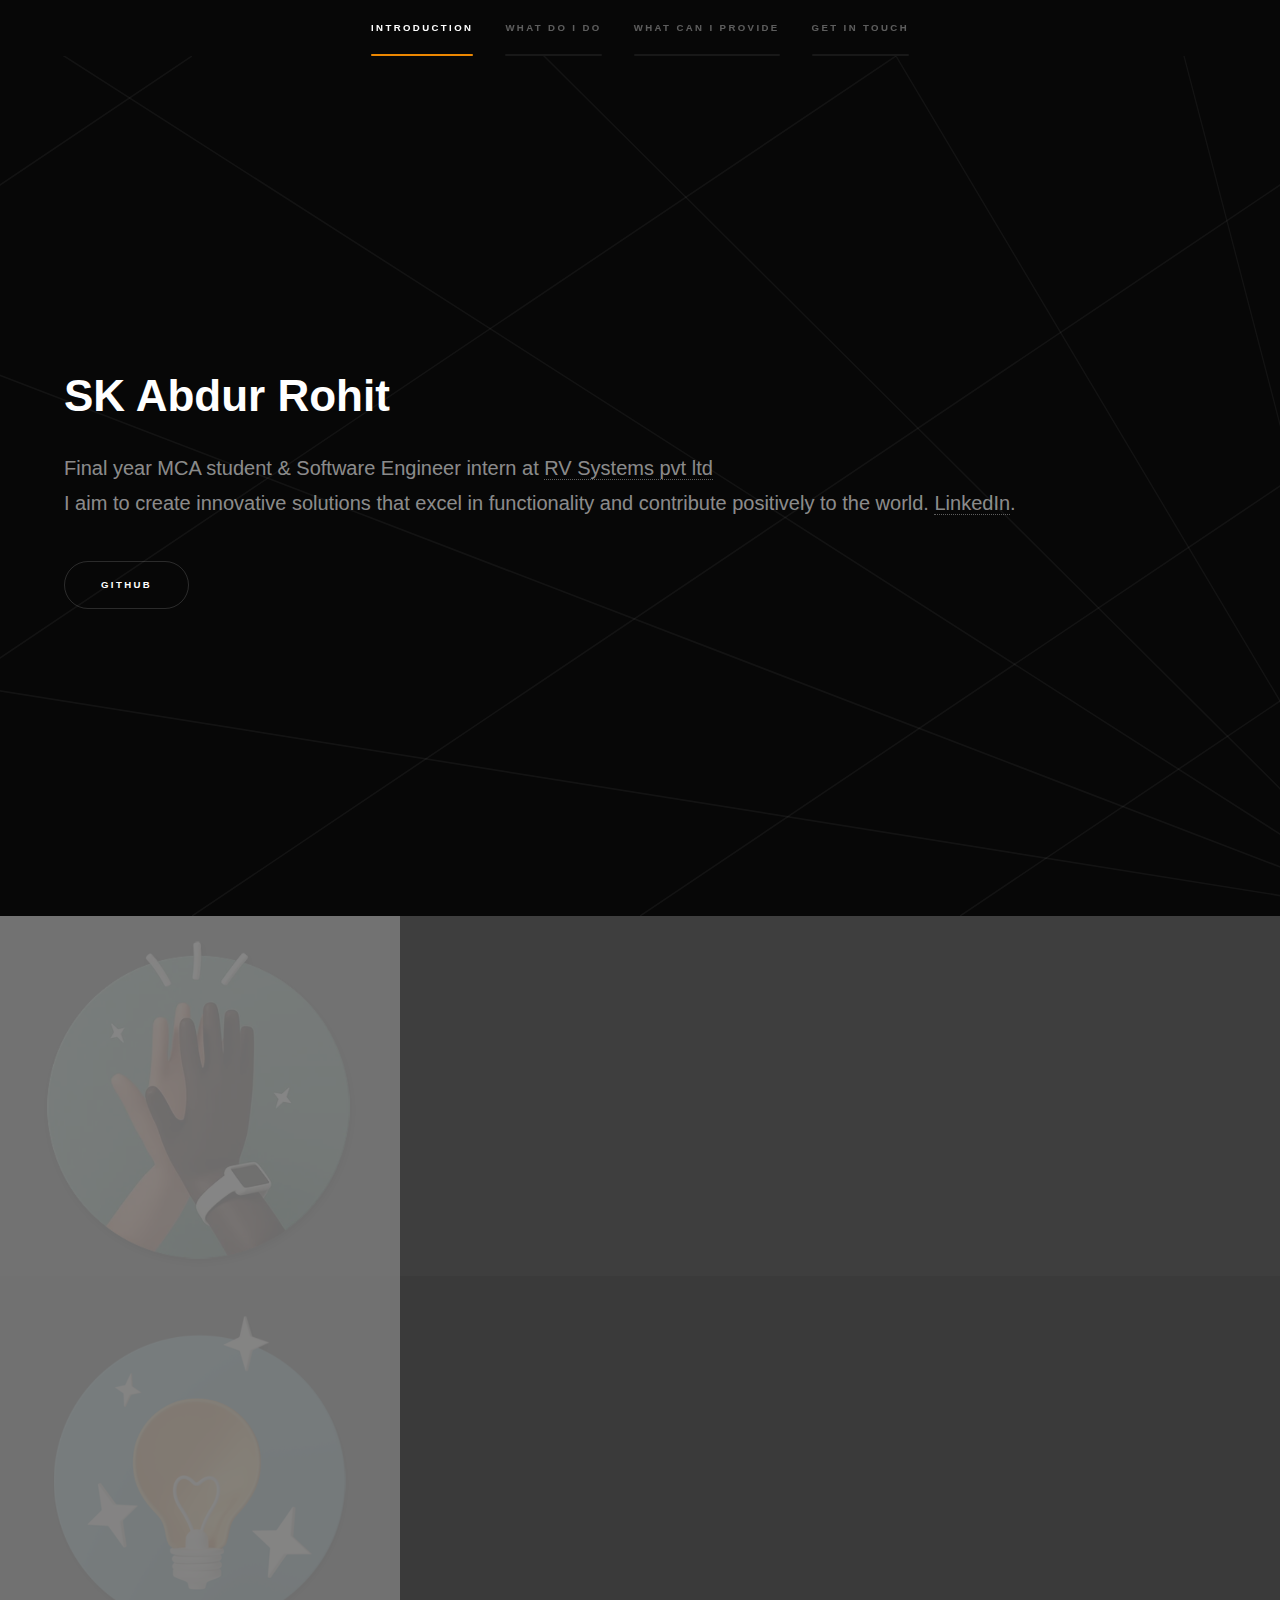
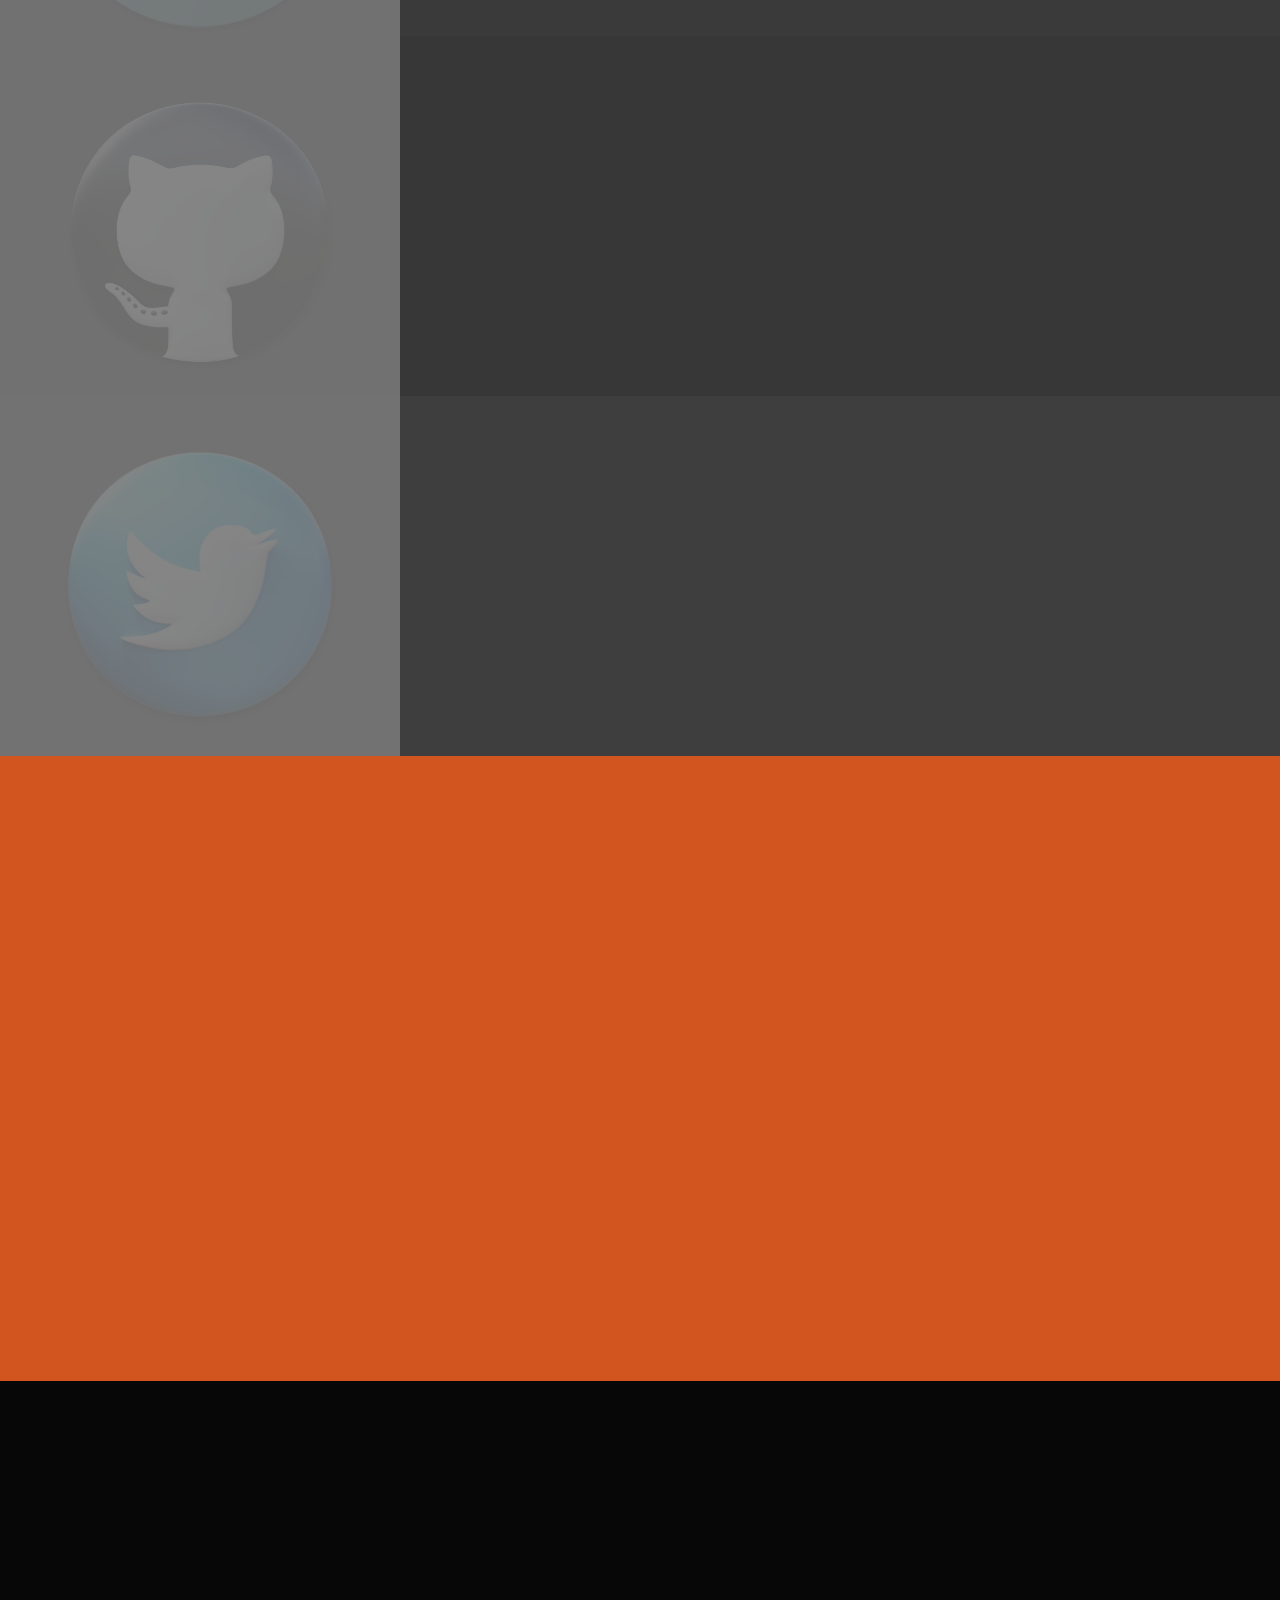
==== commit 26789bac: "update" ====
--- a/index.html
+++ b/index.html
@@ -41,7 +41,7 @@
 				<!-- One -->
 					<section id="one" class="wrapper style2 spotlights">
 						<section>
-							<a href="#" class="image"><img src="images/devpost.png" alt="" data-position="center center" /></a>
+							<a href="#" class="image"><img src="images/hackathonss.png" alt="" data-position="center center" /></a>
 							<div class="content">
 								<div class="inner">
 									<h2>Hackathons at devpost</h2>
@@ -53,7 +53,7 @@
 							</div>
 						</section>
 						<section>
-							<a href="#" class="image"><img src="images/presentz.png" alt="" data-position="top center" /></a>
+							<a href="#" class="image"><img src="images/inovation.png" alt="" data-position="top center" /></a>
 							<div class="content">
 								<div class="inner">
 									<h2>Present buddy</h2>
@@ -65,7 +65,7 @@
 							</div>
 						</section>
 						<section>
-							<a href="#" class="image"><img src="images/github.png" alt="" data-position="top center" /></a>
+							<a href="#" class="image"><img src="images/githubcat.png" alt="" data-position="top center" /></a>
 							<div class="content">
 								<div class="inner">
 									<h2>GitHub</h2>
@@ -77,7 +77,8 @@
 							</div>
 						</section>
 						<section>
-							<a href="#" class="image"><img src="images/twitter.png	" alt="" data-position="25% 25%" /></a>
+							
+							<a href="#" class="image"><img src="images/twitterr.png" alt="" data-position="25% 25%" /></a>
 							<div class="content">
 								<div class="inner">
 									<h2>Twitter</h2>
@@ -107,6 +108,10 @@
 								<section>
 									<span class="icon major fa-gem"></span>
 									<h3>Research assistance</h3>
+								</section>
+								<section>
+									<span class="icon solid major fa-code"></span>
+									<h3>Mentoring</h3>
 								</section>
 							</div>
 							
--- a/assets/css/main.css
+++ b/assets/css/main.css
@@ -1,9 +1,9 @@
 @import url(fontawesome-all.min.css);
 
-/*
-	Hyperspace by HTML5 UP
-	html5up.net | @ajlkn
-	Free for personal and commercial use under the CCA 3.0 license (html5up.net/license)
+/*
+	Hyperspace by HTML5 UP
+	html5up.net | @ajlkn
+	Free for personal and commercial use under the CCA 3.0 license (html5up.net/license)
 */
 
 html, body, div, span, applet, object,
@@ -98,7 +98,7 @@
 	}
 
 	body {
-		background: #312450;
+		background: #070707;
 	}
 
 		body.is-preload *, body.is-preload *:before, body.is-preload *:after {
@@ -3022,7 +3022,7 @@
 				-webkit-transition: opacity 1s ease;
 				-ms-transition: opacity 1s ease;
 				transition: opacity 1s ease;
-				background: rgba(49, 36, 80, 0.9);
+				background: rgba(120, 120, 120, 0.9);
 				content: '';
 				display: block;
 				height: 100%;
@@ -3236,31 +3236,32 @@
 			}
 
 		.wrapper.alt {
-			background-color: #261c3e;
+			
 		}
 
 		.wrapper.style1 {
-			background-color: #5e42a6;
+			
 		}
 
 		.wrapper.style1-alt {
-			background-color: #493382;
+			background-color: #90e900;
 		}
 
 		.wrapper.style2 {
-			background-color: #5052b5;
+		background-color: #3e3e3e;
 		}
 
 		.wrapper.style2-alt {
-			background-color: #3e4094;
+			background-color: #e89b0c;
+			
 		}
 
 		.wrapper.style3 {
-			background-color: #b74e91;
+			background-color: #d2541e;
 		}
 
 		.wrapper.style3-alt {
-			background-color: #953d75;
+			background-color: #e9f500;
 		}
 
 		.wrapper.fullscreen {
@@ -3297,7 +3298,7 @@
 
 			@media screen and (max-width: 736px) {
 
-				.wrapper.fullscreen {
+				.wrapper.fullscreen {.
 					padding: 2em 0;
 					min-height: 0;
 				}
@@ -3370,7 +3371,7 @@
 		display: -webkit-flex;
 		display: -ms-flex;
 		display: flex;
-		background-color: #5e42a6;
+		background-color: #e1e1e1;
 		cursor: default;
 		padding: 1.75em 2em;
 	}
@@ -3409,7 +3410,7 @@
 
 					#header > nav > ul > li a {
 						border: 0;
-						color: rgba(255, 255, 255, 0.35);
+						color: rgba(0, 0, 0, 0.35);
 						display: inline-block;
 						font-size: 0.6em;
 						font-weight: bold;
@@ -3418,11 +3419,11 @@
 					}
 
 						#header > nav > ul > li a:hover {
-							color: rgba(255, 255, 255, 0.55);
+							color: rgba(0, 0, 0, 0.55);
 						}
 
 						#header > nav > ul > li a.active {
-							color: #ffffff;
+							color: #000000;
 						}
 
 		@media screen and (max-width: 736px) {
@@ -3524,7 +3525,7 @@
 
 	#sidebar {
 		padding: 2.5em 2.5em 0.5em 2.5em ;
-		background: #312450;
+
 		cursor: default;
 		height: 100vh;
 		left: 0;
@@ -3761,14 +3762,14 @@
 			}
 
 			#sidebar nav a:before {
-				background: #3c2c62;
+				background: #181818;
 			}
 
 			#sidebar nav a:after {
-				background-image: -moz-linear-gradient(to right, #5e42a6, #b74e91);
-				background-image: -webkit-linear-gradient(to right, #5e42a6, #b74e91);
-				background-image: -ms-linear-gradient(to right, #5e42a6, #b74e91);
-				background-image: linear-gradient(to right, #5e42a6, #b74e91);
+				background-image: -moz-linear-gradient(to right, #2d2c2c,#d39e16 );
+				background-image: -webkit-linear-gradient(to right, #2d2c2c,#d39e16);
+				background-image: -ms-linear-gradient(to right,#2d2c2c,#d39e16 );
+				background-image: linear-gradient(to right, #2d2c2c,#d39e16);
 				-moz-transition: max-width 0.2s ease;
 				-webkit-transition: max-width 0.2s ease;
 				-ms-transition: max-width 0.2s ease;
@@ -3857,7 +3858,7 @@
 
 						#sidebar nav a:after {
 							background-image: none;
-							background-color: #b74e91;
+							background-color: #f58b00f5;
 						}
 
 		}
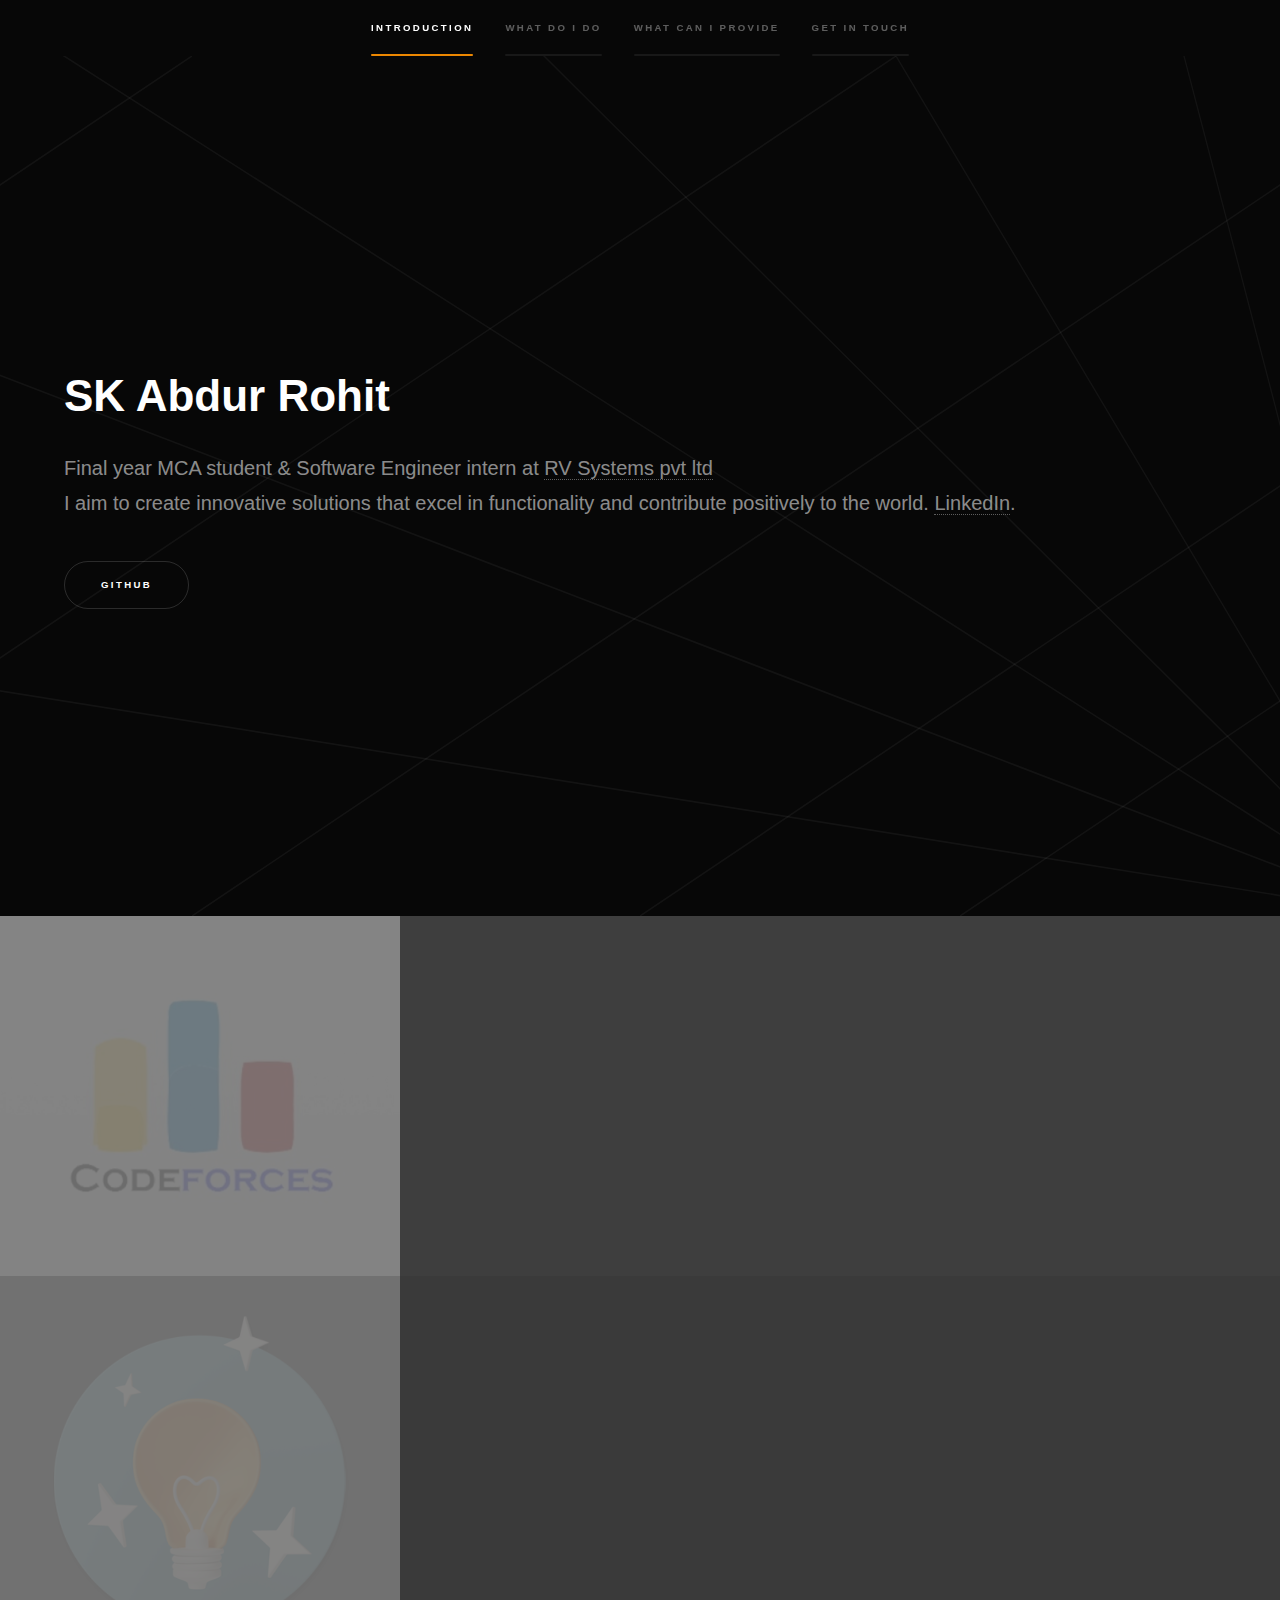
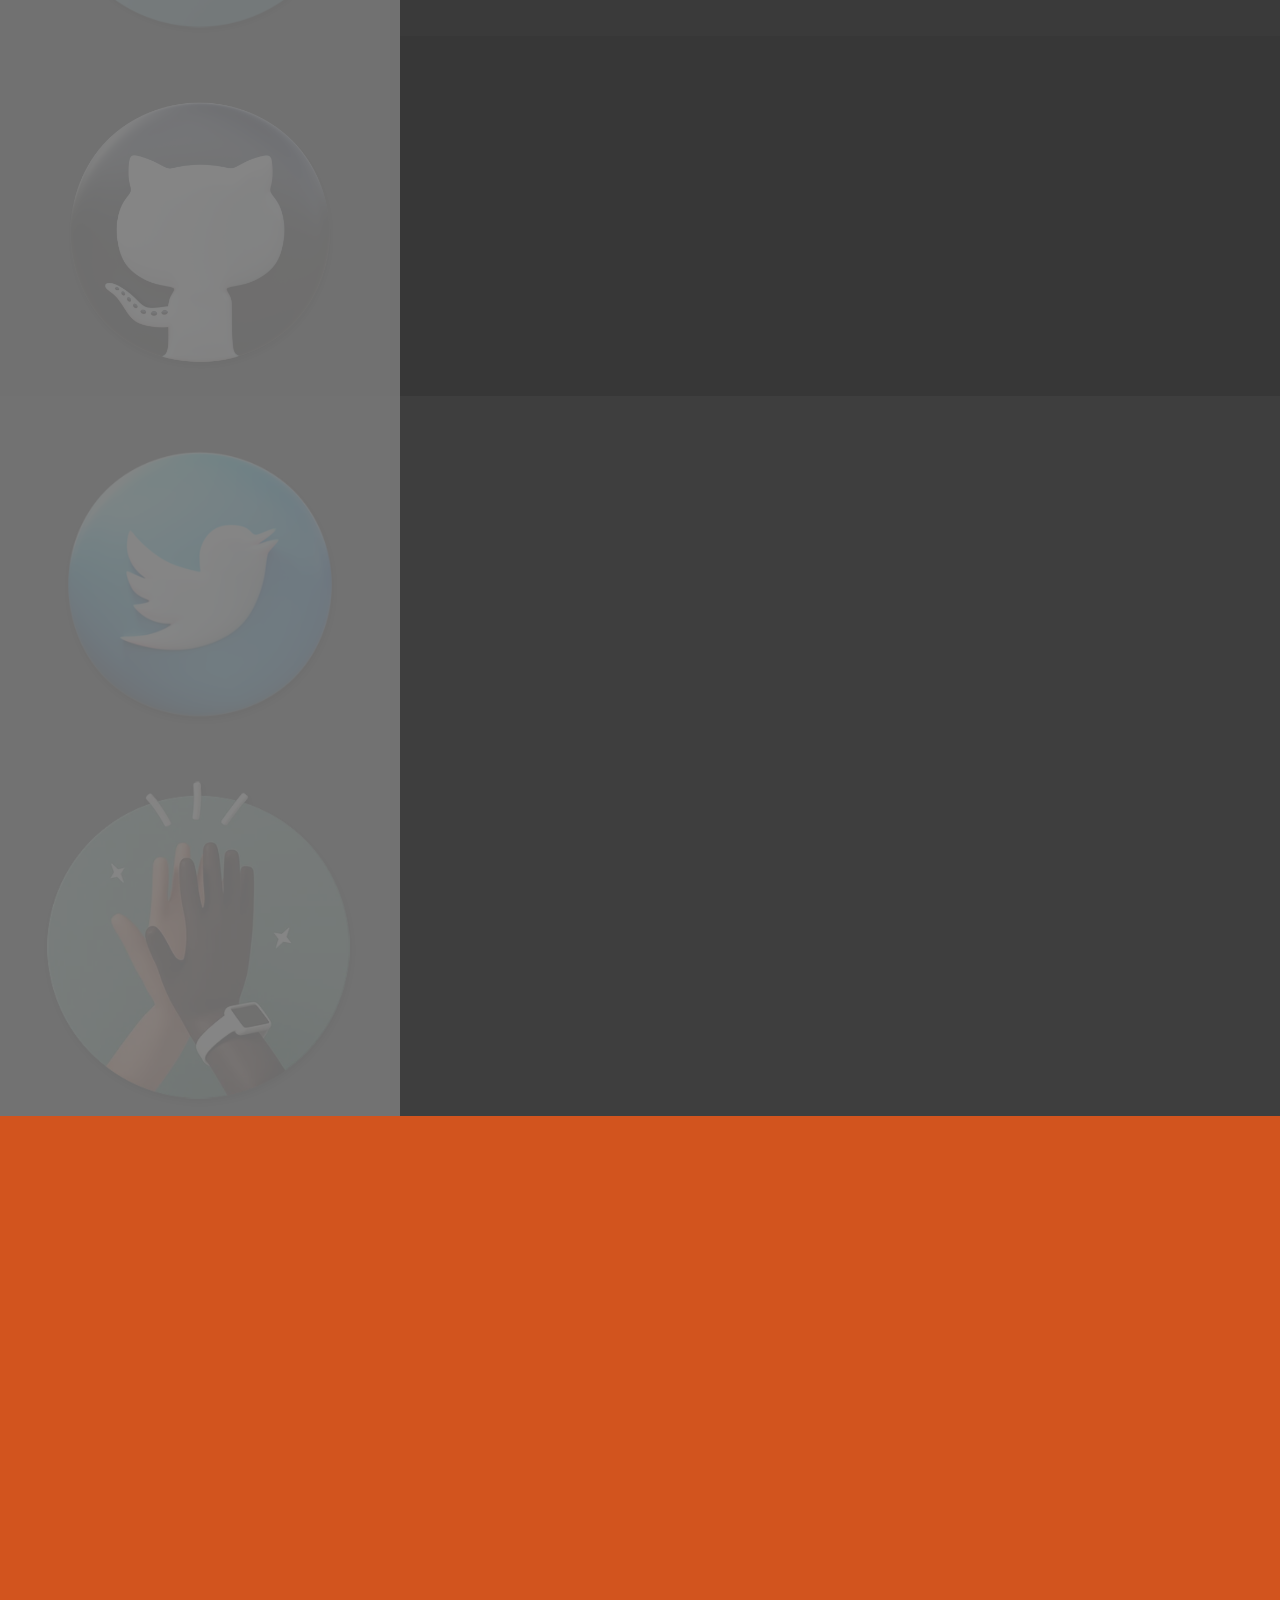
==== commit bbd998b5: ".. added code forces" ====
--- a/index.html
+++ b/index.html
@@ -41,13 +41,13 @@
 				<!-- One -->
 					<section id="one" class="wrapper style2 spotlights">
 						<section>
-							<a href="#" class="image"><img src="images/hackathonss.png" alt="" data-position="center center" /></a>
+							<a href="#" class="image"><img src="images/codeforces.jpg" alt="" data-position="center center" /></a>
 							<div class="content">
 								<div class="inner">
-									<h2>Hackathons at devpost</h2>
-									<p>This is where I post all my done projects in various technologies like blockchain, AI etc for Hackathons </p>
+									<h2>Codeforces</h2>
+									<p>Coding contest and gym</p>
 									<ul class="actions">
-										<li><a href="https://devpost.com/sheikhofficial2023" class="button">devpost.com/sheikhofficial2023</a></li>
+										<li><a href="https://codeforces.com/profile/sheikhofficial2023" class="button">devpost.com/sheikhofficial2023</a></li>
 									</ul>
 								</div>
 							</div>
@@ -89,6 +89,18 @@
 								</div>
 							</div>
 						</section>
+						<section>
+							<a href="#" class="image"><img src="images/hackathonss.png" alt="" data-position="center center" /></a>
+							<div class="content">
+								<div class="inner">
+									<h2>Hackathons at devpost</h2>
+									<p>This is where I post all my done projects in various technologies like blockchain, AI etc for Hackathons </p>
+									<ul class="actions">
+										<li><a href="https://devpost.com/sheikhofficial2023" class="button">devpost.com/sheikhofficial2023</a></li>
+									</ul>
+								</div>
+							</div>
+						</section>
 					</section>
 
 				<!-- Two -->
@@ -111,7 +123,7 @@
 								</section>
 								<section>
 									<span class="icon solid major fa-code"></span>
-									<h3>Mentoring</h3>
+									<h3>Team Lead</h3>
 								</section>
 							</div>
 							
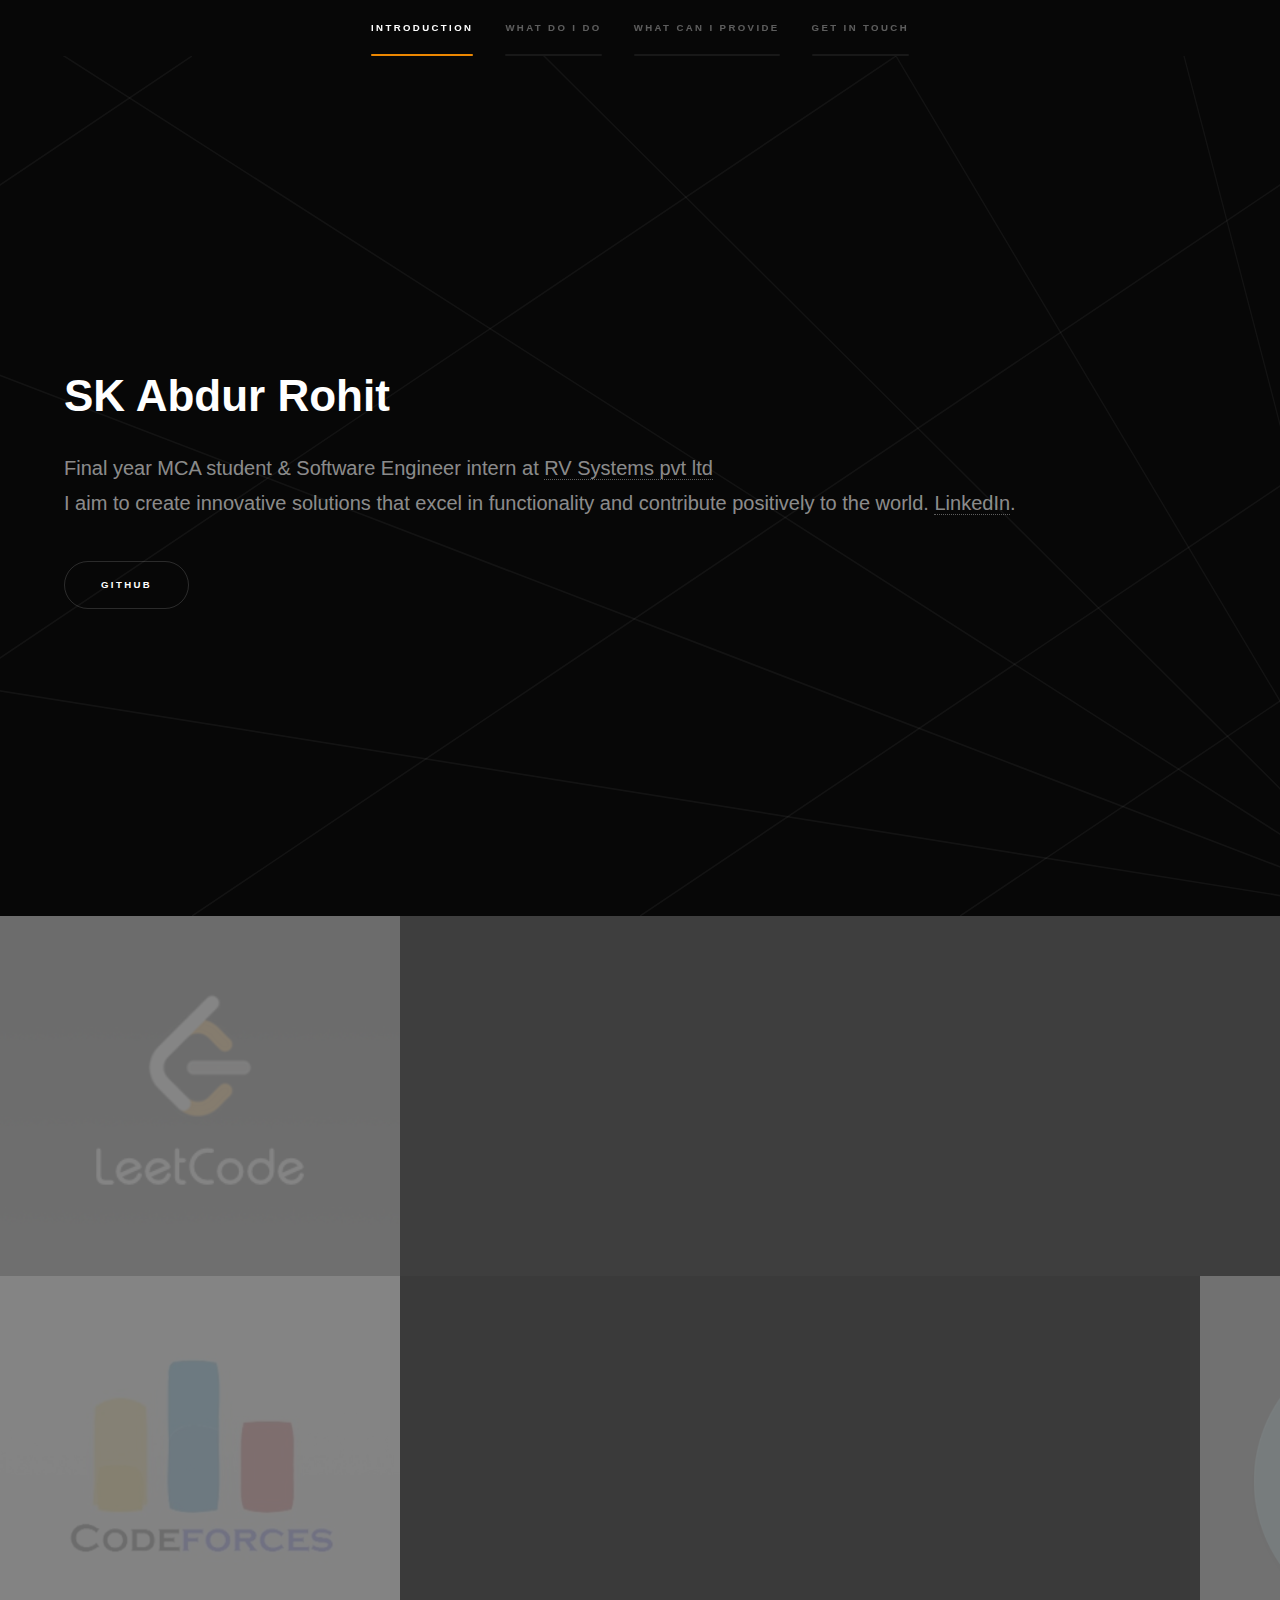
==== commit 8c4bead6: "added leetcode" ====
--- a/index.html
+++ b/index.html
@@ -39,6 +39,19 @@
 					</section>
 
 				<!-- One -->
+				<section id="one" class="wrapper style2 spotlights">
+					<section>
+						<a href="#" class="image"><img src="images/LeetCode_Sharing.png" alt="" data-position="center center" /></a>
+						<div class="content">
+							<div class="inner">
+								<h2>Codeforces</h2>
+								<p>Coding contest and gym</p>
+								<ul class="actions">
+									<li><a href="https://leetcode.com/u/AbdurRohit/" class="button">leetcode.com/u/AbdurRohit/</a></li>
+								</ul>
+							</div>
+						</div>
+					</section>
 					<section id="one" class="wrapper style2 spotlights">
 						<section>
 							<a href="#" class="image"><img src="images/codeforces.jpg" alt="" data-position="center center" /></a>
@@ -47,7 +60,7 @@
 									<h2>Codeforces</h2>
 									<p>Coding contest and gym</p>
 									<ul class="actions">
-										<li><a href="https://codeforces.com/profile/sheikhofficial2023" class="button">devpost.com/sheikhofficial2023</a></li>
+										<li><a href="https://codeforces.com/profile/sheikhofficial2023" class="button">codeforces.com/profile/sheikhofficial2023</a></li>
 									</ul>
 								</div>
 							</div>
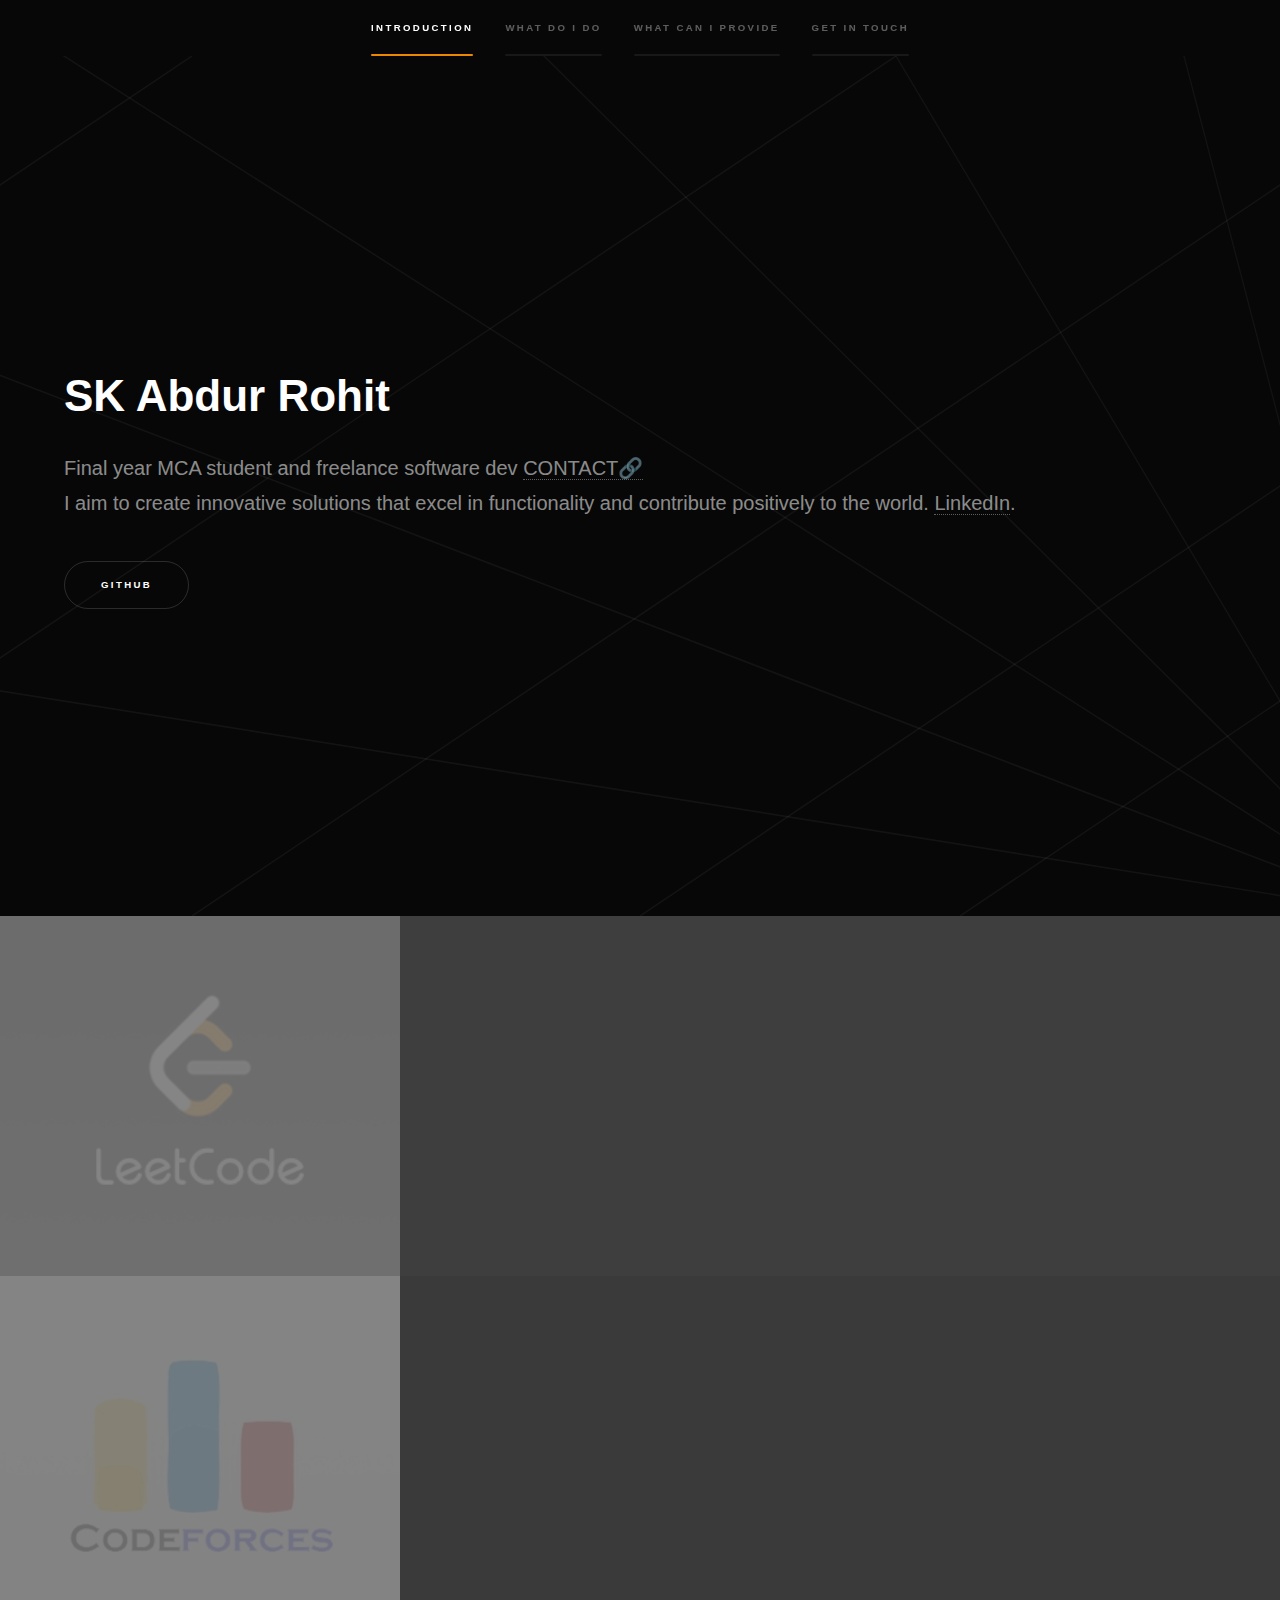
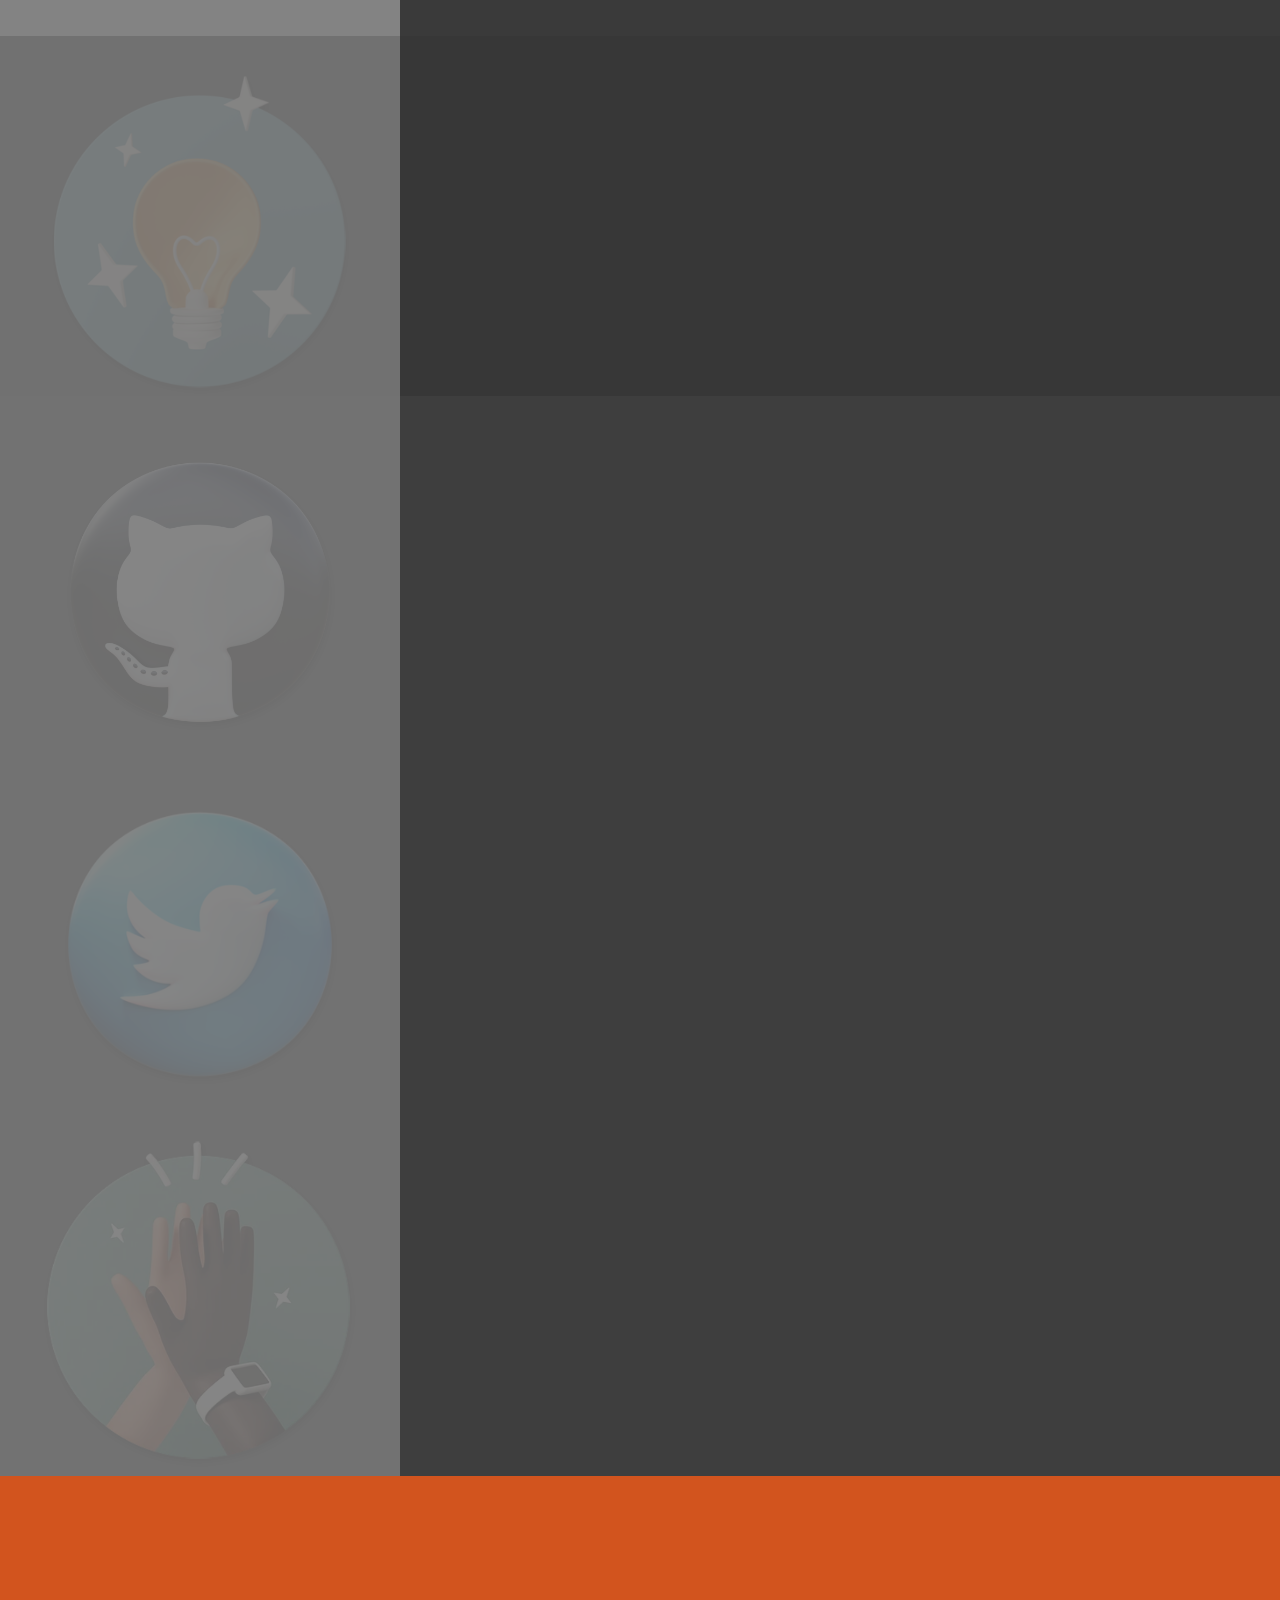
==== commit 3ea3c924: "minor changes" ====
--- a/index.html
+++ b/index.html
@@ -30,7 +30,7 @@
 					<section id="intro" class="wrapper style1 fullscreen fade-up">
 						<div class="inner">
 							<h1>SK Abdur Rohit</h1>
-							<p>	Final year MCA student & Software Engineer intern at <a href="https://www.linkedin.com/in/vigneshranganathan15/">RV Systems pvt ltd</a><br />
+							<p>	Final year MCA student and freelance software dev <a href="https://www.linkedin.com/in/sheikh-abdur-rohit-61131321a/">CONTACT🔗</a><br />
 							I aim to create innovative solutions that excel in functionality and contribute positively to the world. <a href="https://www.linkedin.com/in/sheikh-abdur-rohit-61131321a/">LinkedIn</a>.</p>
 							<ul class="actions">
 								<li><a href="https://github.com/abdurRohit/" class="button scrolly">GitHub</a></li>
@@ -44,21 +44,20 @@
 						<a href="#" class="image"><img src="images/LeetCode_Sharing.png" alt="" data-position="center center" /></a>
 						<div class="content">
 							<div class="inner">
-								<h2>Codeforces</h2>
-								<p>Coding contest and gym</p>
+								<h2>Leetcode</h2>
+								<p>Coding contest and DSA practice</p>
 								<ul class="actions">
 									<li><a href="https://leetcode.com/u/AbdurRohit/" class="button">leetcode.com/u/AbdurRohit/</a></li>
 								</ul>
 							</div>
 						</div>
 					</section>
-					<section id="one" class="wrapper style2 spotlights">
 						<section>
 							<a href="#" class="image"><img src="images/codeforces.jpg" alt="" data-position="center center" /></a>
 							<div class="content">
 								<div class="inner">
 									<h2>Codeforces</h2>
-									<p>Coding contest and gym</p>
+									<p>Coding contest rating 343</p>
 									<ul class="actions">
 										<li><a href="https://codeforces.com/profile/sheikhofficial2023" class="button">codeforces.com/profile/sheikhofficial2023</a></li>
 									</ul>
@@ -69,7 +68,7 @@
 							<a href="#" class="image"><img src="images/inovation.png" alt="" data-position="top center" /></a>
 							<div class="content">
 								<div class="inner">
-									<h2>Present buddy</h2>
+									<h2>Present buddy (Project)</h2>
 									<p>Take take a look at my recent works. A presentation generator using the help of Gemini API and JavaScript libraries.</p>
 									<ul class="actions">
 										<li><a href="https://presentz.app/" class="button">presentz.app</a></li>
